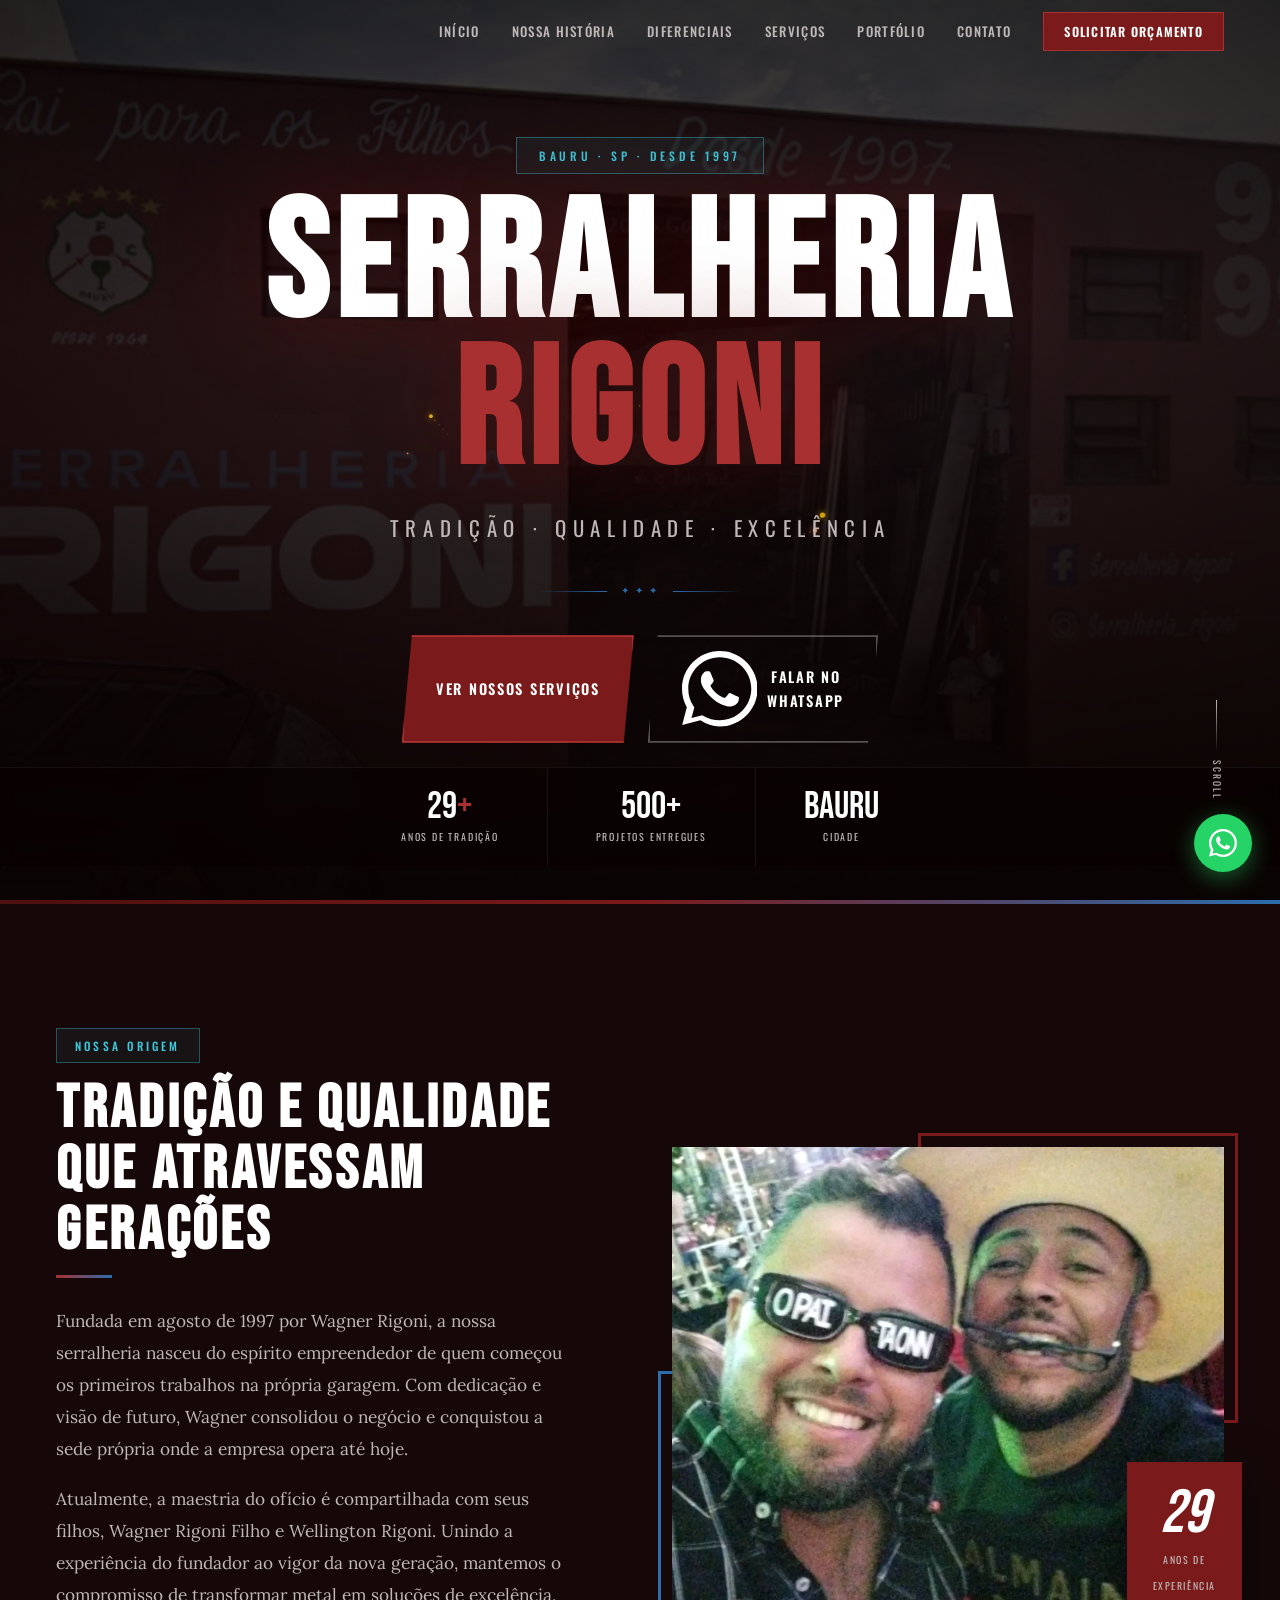
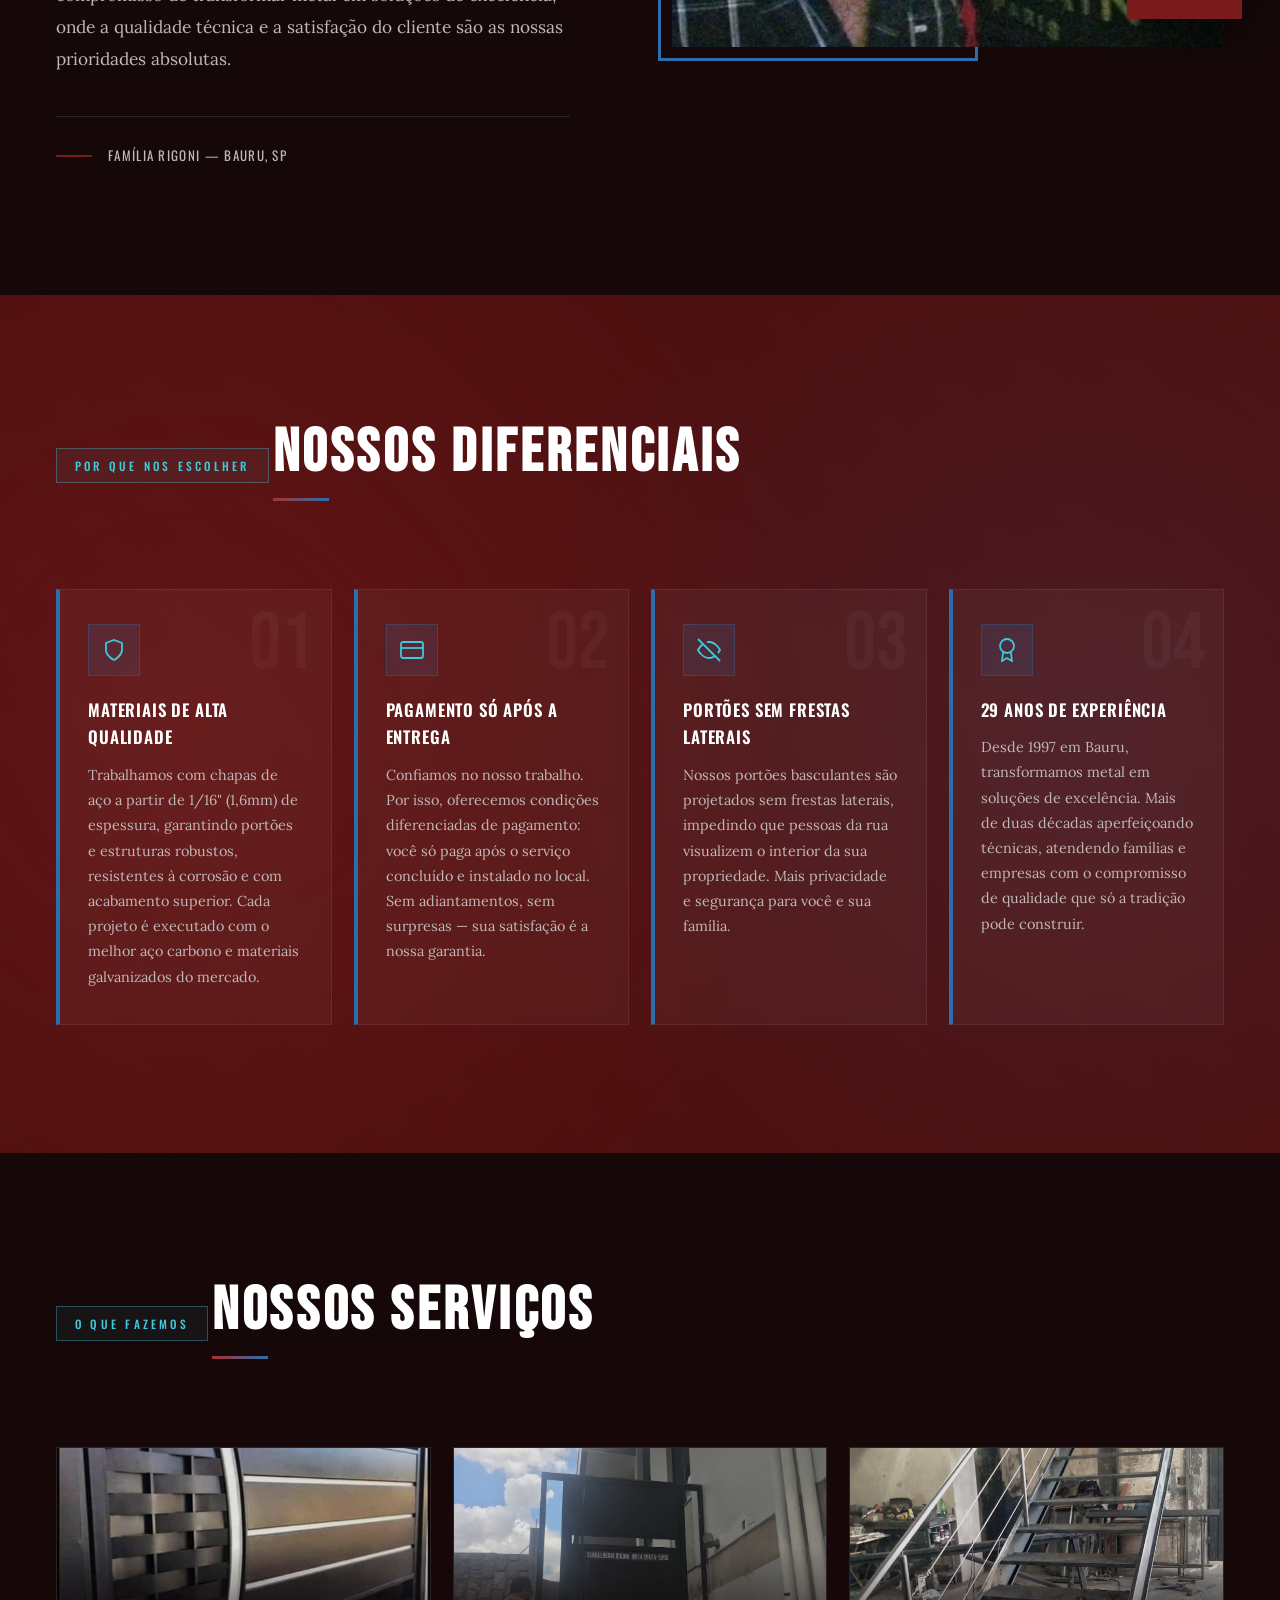
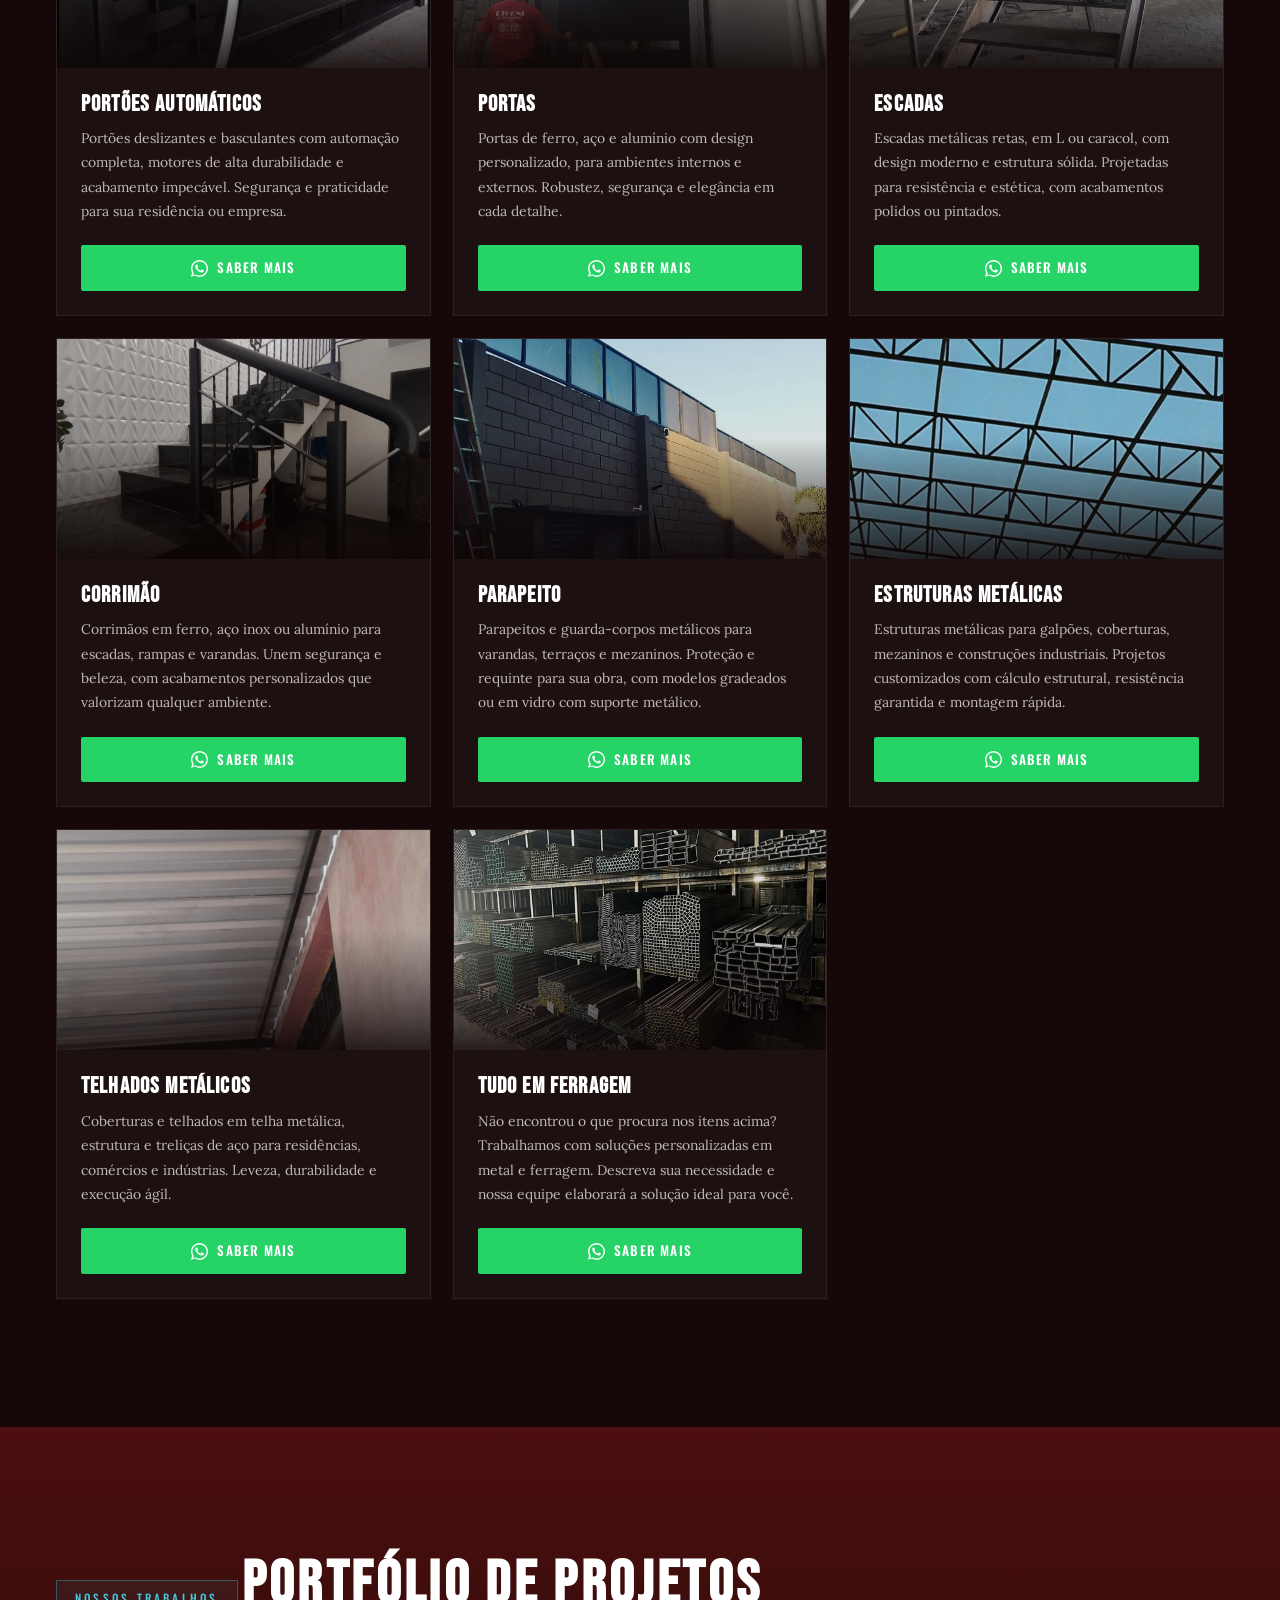
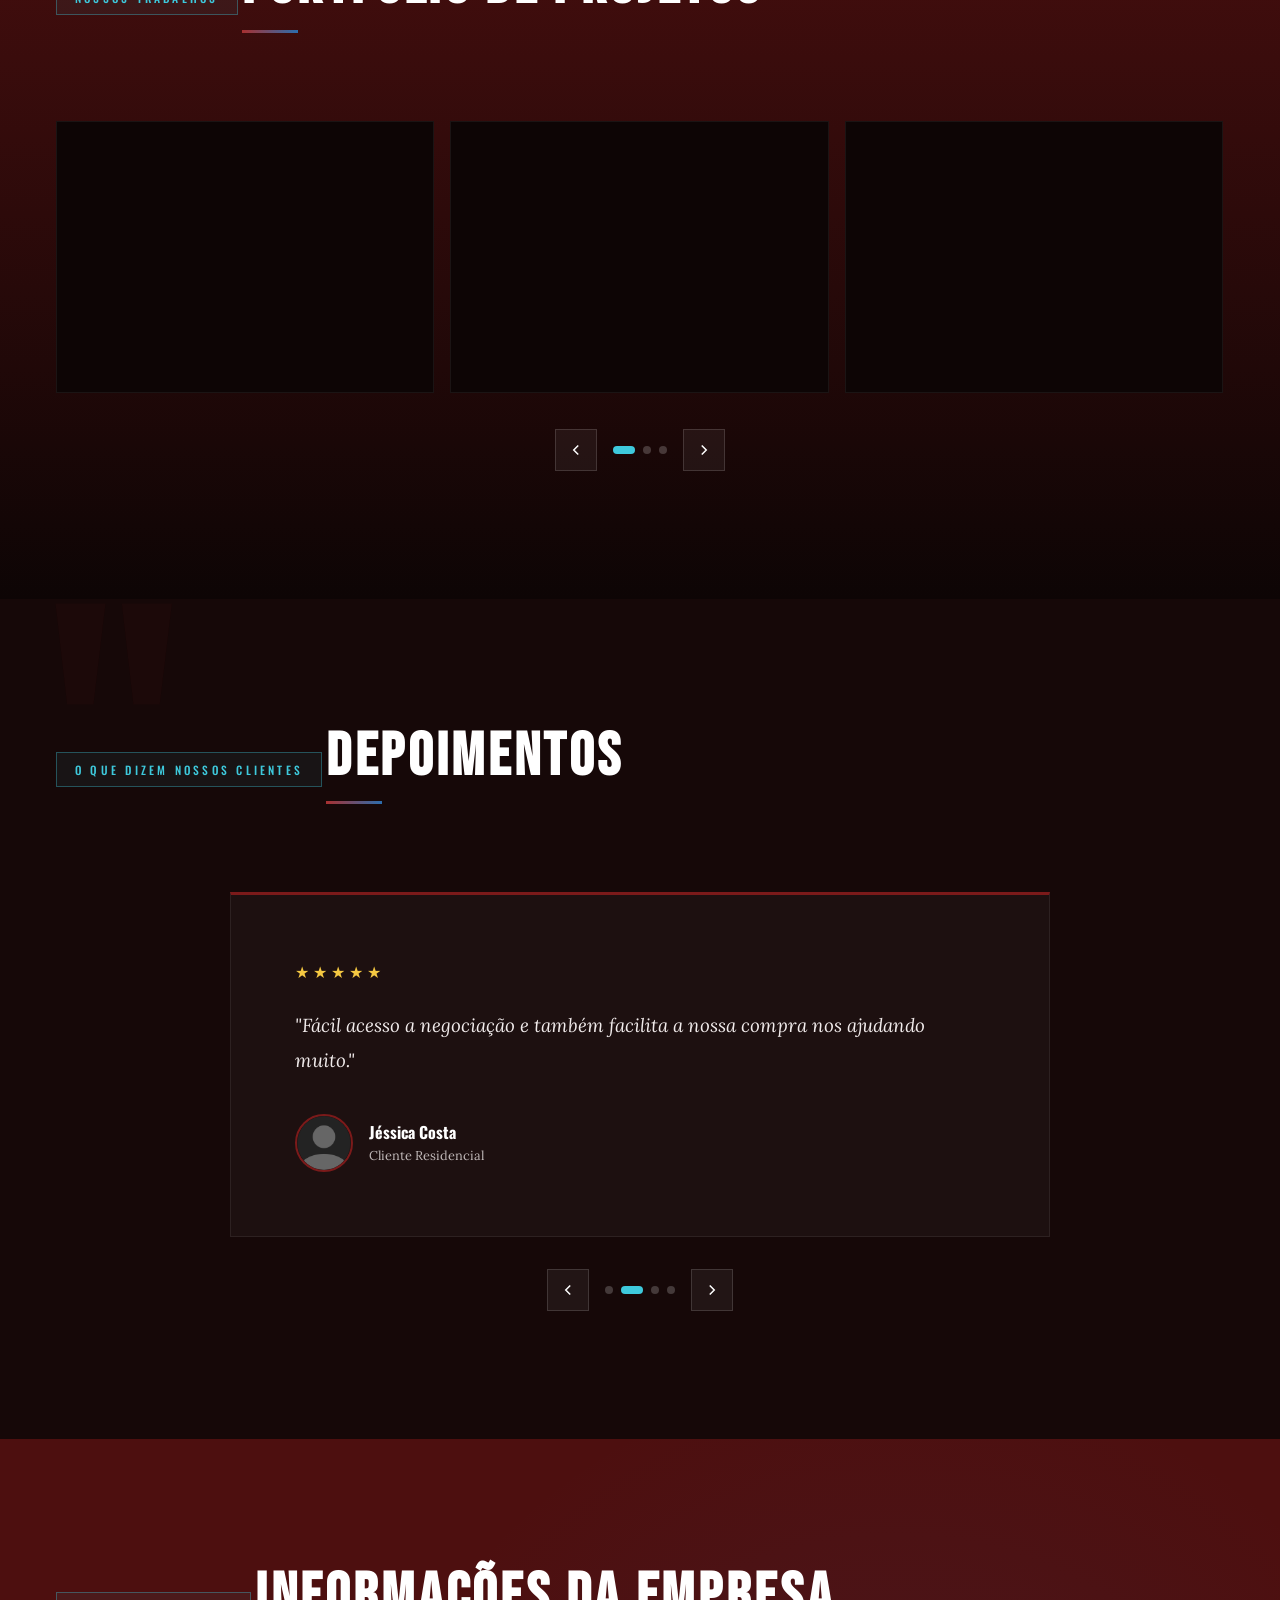
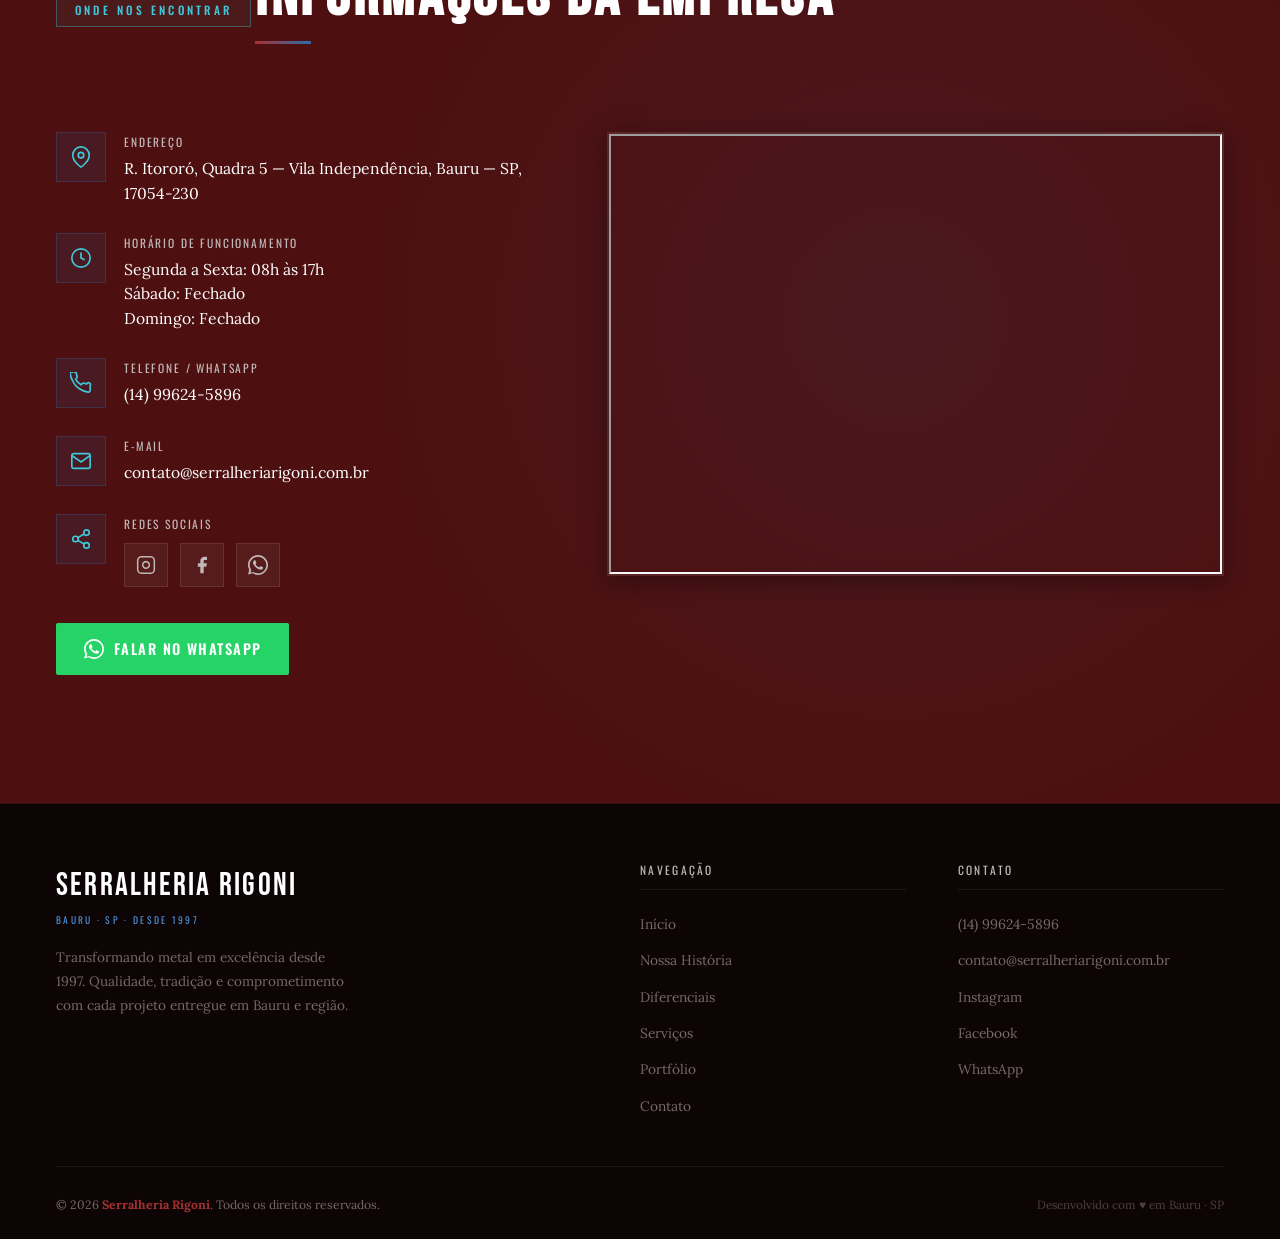
==== index.html @ 94ec3137 "serralheria" ====
<!DOCTYPE html>
<html lang="pt-BR">
<head>
  <meta charset="UTF-8">
  <meta name="viewport" content="width=device-width, initial-scale=1.0">

  <!-- SEO primário -->
  <title>Serralheria Rigoni — Portões, Escadas e Estruturas Metálicas em Bauru SP</title>
  <meta name="description" content="Há mais de 29 anos em Bauru, a Serralheria Rigoni fabrica portões automáticos, escadas metálicas, corrimão, estruturas e telhados. Pagamento só após a entrega. Solicite seu orçamento!">
  <meta name="keywords" content="serralheria bauru, portão automático bauru, escada metálica bauru, corrimão bauru, estrutura metálica bauru, telhado metálico bauru, serralheria rigoni, serralheria vila independência bauru">
  <meta name="author" content="Serralheria Rigoni">
  <meta name="robots" content="index, follow">
  <link rel="canonical" href="https://www.serralheriarigoni.com.br/">

  <!-- Open Graph / Facebook -->
  <meta property="og:type" content="website">
  <meta property="og:url" content="https://www.serralheriarigoni.com.br/">
  <meta property="og:title" content="Serralheria Rigoni — 29 anos transformando metal em Bauru SP">
  <meta property="og:description" content="Portões automáticos, escadas, corrimão, estruturas metálicas e muito mais. Qualidade e tradição desde 1997. Pagamento só após a entrega!">
  <meta property="og:image" content="https://www.serralheriarigoni.com.br/assets/images/uploads/og-image.jpg">
  <meta property="og:locale" content="pt_BR">
  <meta property="og:site_name" content="Serralheria Rigoni">

  <!-- Twitter Card -->
  <meta name="twitter:card" content="summary_large_image">
  <meta name="twitter:title" content="Serralheria Rigoni — Bauru SP">
  <meta name="twitter:description" content="29 anos de tradição em serralheria. Portões, escadas, estruturas metálicas e mais.">
  <meta name="twitter:image" content="https://www.serralheriarigoni.com.br/assets/images/uploads/og-image.jpg">

  <!-- Geo / Local SEO -->
  <meta name="geo.region" content="BR-SP">
  <meta name="geo.placename" content="Bauru">
  <meta name="geo.position" content="-22.3154;-49.0601">
  <meta name="ICBM" content="-22.3154, -49.0601">

  <!-- Favicon -->
  <link rel="icon" type="image/png" href="/assets/images/uploads/favicon.png">
  <link rel="apple-touch-icon" href="/assets/images/uploads/apple-touch-icon.png">

  <!-- Preconnect para performance -->
  <link rel="preconnect" href="https://fonts.googleapis.com">
  <link rel="preconnect" href="https://fonts.gstatic.com" crossorigin>

  <!-- Schema.org LocalBusiness -->
  <script type="application/ld+json">
  {
    "@context": "https://schema.org",
    "@type": "LocalBusiness",
    "name": "Serralheria Rigoni",
    "description": "Serralheria especializada em portões automáticos, escadas, corrimão, estruturas metálicas e telhados em Bauru SP. Mais de 29 anos de tradição.",
    "url": "https://www.serralheriarigoni.com.br",
    "telephone": "+55-14-99624-5896",
    "address": {
      "@type": "PostalAddress",
      "streetAddress": "R. Itororó, Quadra 5",
      "addressLocality": "Bauru",
      "addressRegion": "SP",
      "postalCode": "17054-230",
      "addressCountry": "BR"
    },
    "geo": {
      "@type": "GeoCoordinates",
      "latitude": -22.3154,
      "longitude": -49.0601
    },
    "openingHoursSpecification": {
      "@type": "OpeningHoursSpecification",
      "dayOfWeek": ["Monday","Tuesday","Wednesday","Thursday","Friday"],
      "opens": "08:00",
      "closes": "17:00"
    },
    "sameAs": [
      "https://www.instagram.com/serralheria_rigoni/",
      "https://web.facebook.com/serralheriarigoni"
    ],
    "priceRange": "$$",
    "image": "https://www.serralheriarigoni.com.br/assets/images/uploads/og-image.jpg",
    "foundingDate": "1997"
  }
  </script>

  <!-- Netlify Identity Widget -->
  <script src="https://identity.netlify.com/v1/netlify-identity-widget.js"></script>

  <!-- CSS -->
  <link rel="stylesheet" href="/assets/css/style.css">
</head>
<body>

  <!-- NAVBAR (preenchida por JS) -->
  <header id="navbar" role="banner"></header>

  <!-- HERO -->
  <section id="hero" class="secao" aria-label="Banner principal"></section>

  <!-- HISTÓRIA -->
  <section id="historia" class="secao" aria-label="Nossa história"></section>

  <!-- DIFERENCIAIS -->
  <section id="diferenciais" class="secao" aria-label="Nossos diferenciais"></section>

  <!-- SERVIÇOS -->
  <section id="servicos" class="secao" aria-label="Nossos serviços"></section>

  <!-- PORTFÓLIO -->
  <section id="portfolio" class="secao" aria-label="Portfólio de projetos"></section>

  <!-- DEPOIMENTOS -->
  <section id="depoimentos" class="secao" aria-label="Depoimentos de clientes"></section>

  <!-- CONTATO -->
  <section id="contato" class="secao" aria-label="Informações de contato"></section>

  <!-- FOOTER (preenchido por JS) -->
  <footer role="contentinfo"></footer>

  <!-- WhatsApp flutuante -->
  <a id="wpp-float"
     href="https://wa.me/5514996245896?text=Ol%C3%A1!%20Vim%20pelo%20site%20da%20Serralheria%20Rigoni%20e%20gostaria%20de%20um%20or%C3%A7amento."
     target="_blank" rel="noopener"
     aria-label="Falar no WhatsApp"
     style="position:fixed;bottom:28px;right:28px;z-index:900;
            width:58px;height:58px;background:#25D366;border-radius:50%;
            display:flex;align-items:center;justify-content:center;
            box-shadow:0 6px 24px rgba(37,211,102,0.45);
            transition:transform 0.3s,box-shadow 0.3s;"
     onmouseenter="this.style.transform='scale(1.12)';this.style.boxShadow='0 10px 32px rgba(37,211,102,0.6)'"
     onmouseleave="this.style.transform='scale(1)';this.style.boxShadow='0 6px 24px rgba(37,211,102,0.45)'">
    <svg viewBox="0 0 24 24" fill="white" width="28" height="28" aria-hidden="true">
      <path d="M17.472 14.382c-.297-.149-1.758-.867-2.03-.967-.273-.099-.471-.148-.67.15-.197.297-.767.966-.94 1.164-.173.199-.347.223-.644.075-.297-.15-1.255-.463-2.39-1.475-.883-.788-1.48-1.761-1.653-2.059-.173-.297-.018-.458.13-.606.134-.133.298-.347.446-.52.149-.174.198-.298.298-.497.099-.198.05-.371-.025-.52-.075-.149-.669-1.612-.916-2.207-.242-.579-.487-.5-.669-.51-.173-.008-.371-.01-.57-.01-.198 0-.52.074-.792.372-.272.297-1.04 1.016-1.04 2.479 0 1.462 1.065 2.875 1.213 3.074.149.198 2.096 3.2 5.077 4.487.709.306 1.262.489 1.694.625.712.227 1.36.195 1.871.118.571-.085 1.758-.719 2.006-1.413.248-.694.248-1.289.173-1.413-.074-.124-.272-.198-.57-.347z"/>
      <path d="M12 0C5.373 0 0 5.373 0 12c0 2.126.558 4.121 1.533 5.849L.057 23.5l5.797-1.522A11.933 11.933 0 0012 24c6.627 0 12-5.373 12-12S18.627 0 12 0zm0 22c-1.891 0-3.659-.501-5.188-1.376l-.371-.22-3.441.904.92-3.362-.241-.387A9.945 9.945 0 012 12C2 6.477 6.477 2 12 2s10 4.477 10 10-4.477 10-10 10z"/>
    </svg>
  </a>

  <!-- JS principal -->
  <script src="/assets/js/main.js"></script>

  <!-- Netlify Identity redirect após primeiro login -->
  <script>
    if (window.netlifyIdentity) {
      window.netlifyIdentity.on('init', function(user) {
        if (!user) {
          window.netlifyIdentity.on('login', function() {
            document.location.href = '/admin/';
          });
        }
      });
    }
  </script>

</body>
</html>
---- assets/css/style.css ----
/* ======================================================
   SERRALHERIA RIGONI — Premium Stylesheet v1.0
   Design: Industrial Luxury | Vinho · Branco · Azul Aço
   ====================================================== */

@import url('https://fonts.googleapis.com/css2?family=Bebas+Neue&family=Oswald:wght@300;400;500;600;700&family=Lora:ital,wght@0,400;0,500;0,600;1,400&display=swap');

/* ========================
   1. CUSTOM PROPERTIES
   ======================== */
:root {
  --vinho:          #7B1A1A;
  --vinho-escuro:   #4D0F0F;
  --vinho-medio:    #8F2020;
  --vinho-claro:    #A83030;
  --branco:         #FFFFFF;
  --branco-suave:   #FAF5F5;
  --branco-metal:   #F0EAEA;
  --azul-aco:       #2C6DAD;
  --azul-claro:     #4A90D9;
  --ciano:          #3EC9DC;
  --cinza-escuro:   #160808;
  --cinza-metal:    #C0B8B8;
  --cinza-medio:    #7A6868;
  --preto-metal:    #0D0505;
  --sombra-forte:   0 12px 48px rgba(0,0,0,0.6);
  --sombra-media:   0 6px 24px rgba(0,0,0,0.35);
  --transicao:      all 0.3s cubic-bezier(0.4,0,0.2,1);
  --secao-pad:      clamp(72px, 10vw, 130px);
  --container-max:  1300px;
  --gap-pad:        clamp(18px, 5vw, 56px);
}

/* ========================
   2. RESET
   ======================== */
*, *::before, *::after { box-sizing: border-box; margin: 0; padding: 0; }
html { scroll-behavior: smooth; scroll-padding-top: 78px; font-size: 16px; }
body {
  font-family: 'Lora', Georgia, serif;
  background: var(--cinza-escuro);
  color: var(--branco-suave);
  line-height: 1.65;
  overflow-x: hidden;
  -webkit-font-smoothing: antialiased;
}
img { max-width: 100%; height: auto; display: block; }
a { text-decoration: none; color: inherit; transition: var(--transicao); }
ul { list-style: none; }
button { cursor: pointer; border: none; background: none; font-family: inherit; }
video, iframe { display: block; }

/* ========================
   3. TIPOGRAFIA
   ======================== */
h1, h2, h3, h4 { font-family: 'Bebas Neue', sans-serif; line-height: 1.05; letter-spacing: 0.04em; }

.secao-badge {
  display: inline-block;
  font-family: 'Oswald', sans-serif;
  font-size: 0.72rem; font-weight: 500;
  letter-spacing: 0.28em; text-transform: uppercase;
  color: var(--ciano);
  border: 1px solid rgba(62,201,220,0.35);
  padding: 7px 18px;
  background: rgba(62,201,220,0.06);
  margin-bottom: 16px;
}

.secao-titulo {
  font-family: 'Bebas Neue', sans-serif;
  font-size: clamp(2.2rem, 5.5vw, 3.8rem);
  color: var(--branco);
  letter-spacing: 0.06em;
  line-height: 1;
  position: relative;
  display: inline-block;
}
.secao-titulo::after {
  content: '';
  display: block;
  margin-top: 14px;
  width: 56px; height: 3px;
  background: linear-gradient(90deg, var(--vinho-claro), var(--azul-aco));
}
.secao-header { margin-bottom: clamp(48px, 7vw, 88px); }

/* ========================
   4. LAYOUT
   ======================== */
.container { max-width: var(--container-max); margin: 0 auto; padding: 0 var(--gap-pad); }
.secao { padding: var(--secao-pad) 0; position: relative; overflow: hidden; }
.grid-2 { display: grid; grid-template-columns: 1fr 1fr; gap: clamp(32px,5vw,80px); align-items: center; }

/* ========================
   5. BOTÕES
   ======================== */
.btn {
  display: inline-flex; align-items: center; gap: 10px;
  font-family: 'Oswald', sans-serif;
  font-size: 0.9rem; font-weight: 600;
  letter-spacing: 0.12em; text-transform: uppercase;
  padding: 14px 32px;
  position: relative; overflow: hidden;
  transition: var(--transicao);
  clip-path: polygon(10px 0%, 100% 0%, calc(100% - 10px) 100%, 0% 100%);
}
.btn-primario { background: var(--vinho); color: var(--branco); border: 2px solid var(--vinho-claro); }
.btn-primario::before {
  content: '';
  position: absolute; inset: 0;
  background: linear-gradient(135deg, var(--azul-aco), var(--azul-claro));
  opacity: 0; transition: opacity 0.35s;
}
.btn-primario:hover { border-color: var(--azul-claro); transform: translateY(-2px); box-shadow: 0 8px 24px rgba(44,109,173,0.35); }
.btn-primario:hover::before { opacity: 1; }
.btn-primario span { position: relative; z-index: 1; }
.btn-fantasma { background: transparent; color: var(--branco); border: 2px solid rgba(255,255,255,0.3); }
.btn-fantasma:hover { border-color: var(--ciano); color: var(--ciano); }

.btn-wpp {
  display: inline-flex; align-items: center; justify-content: center; gap: 9px;
  background: #25D366; color: var(--branco);
  padding: 12px 22px;
  font-family: 'Oswald', sans-serif;
  font-size: 0.82rem; font-weight: 600;
  letter-spacing: 0.09em; text-transform: uppercase;
  border-radius: 2px; transition: var(--transicao); width: 100%;
}
.btn-wpp:hover { background: #1aad54; transform: translateY(-2px); box-shadow: 0 6px 20px rgba(37,211,102,0.4); }
.btn-wpp svg { width: 17px; height: 17px; flex-shrink: 0; }

/* ========================
   6. NAVBAR
   ======================== */
#navbar {
  position: fixed; top: 0; left: 0; right: 0;
  z-index: 1000; padding: 18px 0;
  transition: all 0.4s ease;
}
#navbar.scrolled {
  background: rgba(10,3,3,0.97);
  backdrop-filter: blur(14px);
  -webkit-backdrop-filter: blur(14px);
  padding: 11px 0;
  box-shadow: 0 2px 24px rgba(0,0,0,0.55);
  border-bottom: 1px solid rgba(123,26,26,0.4);
}
.navbar-inner { display: flex; align-items: center; justify-content: space-between; gap: 24px; }
.navbar-logo { display: flex; align-items: center; flex-shrink: 0; }
.navbar-logo-img { height: 56px; width: auto; object-fit: contain; transition: opacity 0.3s; }
.navbar-logo-img:hover { opacity: 0.85; }
.navbar-menu { display: flex; align-items: center; gap: clamp(14px,2.5vw,32px); }
.navbar-link {
  font-family: 'Oswald', sans-serif; font-size: 0.82rem; font-weight: 500;
  color: var(--cinza-metal); letter-spacing: 0.1em; text-transform: uppercase;
  position: relative; padding-bottom: 3px;
}
.navbar-link::after { content: ''; position: absolute; bottom: 0; left: 0; width: 0; height: 2px; background: var(--ciano); transition: width 0.3s; }
.navbar-link:hover { color: var(--branco); }
.navbar-link:hover::after { width: 100%; }
.navbar-cta {
  background: var(--vinho); color: var(--branco);
  padding: 9px 20px;
  font-family: 'Oswald', sans-serif; font-size: 0.78rem; font-weight: 600;
  letter-spacing: 0.1em; text-transform: uppercase;
  border: 1px solid var(--vinho-claro);
  flex-shrink: 0; transition: var(--transicao); white-space: nowrap;
}
.navbar-cta:hover { background: var(--azul-aco); border-color: var(--azul-claro); }

.nav-burger { display: none; flex-direction: column; gap: 5px; padding: 8px; cursor: pointer; }
.nav-burger span { display: block; width: 25px; height: 2px; background: var(--branco); transition: var(--transicao); border-radius: 2px; }
.nav-burger.aberto span:nth-child(1) { transform: translateY(7px) rotate(45deg); }
.nav-burger.aberto span:nth-child(2) { opacity: 0; }
.nav-burger.aberto span:nth-child(3) { transform: translateY(-7px) rotate(-45deg); }
.nav-overlay { display: none; position: fixed; inset: 0; background: rgba(0,0,0,0.6); z-index: 999; }
.nav-overlay.ativo { display: block; }

/* ========================
   7. HERO
   ======================== */
#hero {
  position: relative; height: 100vh; min-height: 600px;
  display: flex; flex-direction: column; align-items: stretch;
  overflow: hidden; background: var(--preto-metal);
}
.hero-bg {
  position: absolute; inset: 0;
  background-image: url('/assets/images/uploads/hero-fachada.jpg');
  background-size: cover; background-position: center 40%;
  filter: brightness(0.3) saturate(0.65);
  transform: scale(1.06); transition: transform 9s ease; will-change: transform;
}
#hero.loaded .hero-bg { transform: scale(1); }
.hero-overlay {
  position: absolute; inset: 0;
  background:
    linear-gradient(to bottom, rgba(10,2,2,0.15) 0%, rgba(77,15,15,0.12) 35%, rgba(10,2,2,0.92) 100%),
    radial-gradient(ellipse at center, transparent 35%, rgba(0,0,0,0.5) 100%);
}
#spark-canvas {
  position: absolute; inset: 0; width: 100%; height: 100%;
  pointer-events: none; z-index: 2;
}
.hero-content {
  position: relative; z-index: 3;
  flex: 1;
  display: flex; flex-direction: column;
  align-items: center; justify-content: center;
  text-align: center;
  padding: clamp(0px, 1vh, 120px) var(--gap-pad) 24px;
  width: 100%;
  box-sizing: border-box;
}
.hero-badge {
  display: inline-block;
  font-family: 'Oswald', sans-serif; font-size: 0.73rem; font-weight: 500;
  letter-spacing: 0.32em; text-transform: uppercase;
  color: var(--ciano); border: 1px solid rgba(62,201,220,0.4);
  padding: 8px 22px; background: rgba(62,201,220,0.06); margin-bottom: 20px;
  opacity: 0; animation: fadeInDown 0.8s ease 0.3s forwards;
}
.hero-titulo {
  font-family: 'Bebas Neue', sans-serif;
  font-size: clamp(4.5rem, 13vw, 11rem);
  color: var(--branco); line-height: 0.88; letter-spacing: 0.04em;
  text-shadow: 0 0 100px rgba(123,26,26,0.45);
  opacity: 0; animation: fadeInUp 0.9s ease 0.5s forwards;
}
.hero-titulo em { font-style: normal; color: var(--vinho-claro); display: block; }
.hero-sub {
  font-family: 'Oswald', sans-serif;
  font-size: clamp(0.9rem, 2vw, 1.3rem);
  color: var(--cinza-metal); letter-spacing: 0.32em; text-transform: uppercase;
  margin: 24px 0 38px;
  opacity: 0; animation: fadeInUp 0.9s ease 0.7s forwards;
}
.hero-divider {
  display: flex; align-items: center; justify-content: center; gap: 14px;
  margin-bottom: 36px;
  opacity: 0; animation: fadeInUp 0.9s ease 0.85s forwards;
}
.hero-divider::before, .hero-divider::after {
  content: ''; height: 1px; width: 70px;
  background: linear-gradient(90deg, transparent, var(--azul-aco));
}
.hero-divider::after { background: linear-gradient(90deg, var(--azul-aco), transparent); }
.hero-divider-icon { color: var(--azul-aco); font-size: 0.6rem; letter-spacing: 0.15em; }
.hero-acoes {
  display: flex; gap: 14px; justify-content: center; flex-wrap: wrap;
  opacity: 0; animation: fadeInUp 0.9s ease 1s forwards;
}
.hero-stats {
  position: relative; /* era absolute — agora é item normal do flex column */
  z-index: 3;
  flex-shrink: 0;
  width: 100%;
  display: flex; justify-content: center;
  background: rgba(10,2,2,0.68);
  border-top: 1px solid rgba(255,255,255,0.06);
  backdrop-filter: blur(10px);
}
.hero-stat-wrap { display: flex; align-items: stretch; }
.hero-stat {
  padding: 20px 48px; text-align: center;
  border-right: 1px solid rgba(255,255,255,0.07);
}
.hero-stat:last-child { border-right: none; }
.hero-stat-num { font-family: 'Bebas Neue', sans-serif; font-size: 2.4rem; color: var(--branco); line-height: 1; }
.hero-stat-num em { font-style: normal; color: var(--vinho-claro); }
.hero-stat-label { font-family: 'Oswald', sans-serif; font-size: 0.62rem; color: var(--cinza-metal); letter-spacing: 0.18em; text-transform: uppercase; margin-top: 3px; }
.hero-scroll-cue {
  position: absolute; bottom: 100px; right: var(--gap-pad); z-index: 3;
  display: flex; flex-direction: column; align-items: center; gap: 8px;
  animation: scrollCue 2.2s ease infinite;
}
.hero-scroll-cue-line { width: 1px; height: 52px; background: linear-gradient(to bottom, var(--cinza-metal), transparent); }
.hero-scroll-cue-txt {
  writing-mode: vertical-rl;
  font-family: 'Oswald', sans-serif; font-size: 0.6rem;
  letter-spacing: 0.2em; color: var(--cinza-metal); text-transform: uppercase;
}

@keyframes scrollCue { 0%,100% { transform: translateY(0); } 50% { transform: translateY(10px); } }
@keyframes fadeInDown { from { opacity:0; transform: translateY(-18px); } to { opacity:1; transform: translateY(0); } }
@keyframes fadeInUp   { from { opacity:0; transform: translateY(22px);  } to { opacity:1; transform: translateY(0); } }

/* ========================
   8. HISTÓRIA
   ======================== */
#historia { background: var(--cinza-escuro); }
#historia::before {
  content: ''; position: absolute; top: 0; left: 0; right: 0; height: 4px;
  background: linear-gradient(90deg, var(--vinho-escuro), var(--vinho), var(--azul-aco));
}
.historia-texto-col { padding-right: clamp(0px,3vw,40px); }
.historia-corpo { margin-top: 28px; color: var(--cinza-metal); font-size: clamp(0.95rem,1.4vw,1.08rem); line-height: 1.85; }
.historia-corpo p + p { margin-top: 18px; }
.historia-assinatura {
  margin-top: 40px; padding-top: 28px;
  border-top: 1px solid rgba(255,255,255,0.1);
  display: flex; align-items: center; gap: 16px;
}
.historia-assinatura-linha { width: 36px; height: 2px; background: var(--vinho); flex-shrink: 0; }
.historia-assinatura-nome { font-family: 'Oswald', sans-serif; font-size: 0.82rem; color: var(--cinza-metal); letter-spacing: 0.1em; text-transform: uppercase; }
.historia-img-col { position: relative; }
.historia-img-moldura { position: relative; z-index: 1; }
.historia-img-moldura::before {
  content: ''; position: absolute; top: -14px; right: -14px;
  width: 58%; height: 58%; border: 3px solid var(--vinho); z-index: -1;
}
.historia-img-moldura::after {
  content: ''; position: absolute; bottom: -14px; left: -14px;
  width: 58%; height: 58%; border: 3px solid var(--azul-aco); z-index: -1;
}
.historia-img { width: 100%; height: 500px; object-fit: cover; filter: grayscale(15%) contrast(1.06); display: block; }
.historia-badge {
  position: absolute; bottom: 28px; right: -18px; z-index: 2;
  background: var(--vinho); padding: 22px 26px;
  text-align: center; box-shadow: var(--sombra-forte);
}
.historia-badge-num { font-family: 'Bebas Neue', sans-serif; font-size: 3.8rem; color: var(--branco); line-height: 1; display: block; }
.historia-badge-txt { font-family: 'Oswald', sans-serif; font-size: 0.62rem; color: var(--cinza-metal); letter-spacing: 0.16em; text-transform: uppercase; }

/* ========================
   9. DIFERENCIAIS
   ======================== */
#diferenciais { background: var(--vinho-escuro); position: relative; }
#diferenciais::before {
  content: ''; position: absolute; inset: 0;
  background:
    radial-gradient(circle at 15% 50%, rgba(123,26,26,0.45) 0%, transparent 55%),
    radial-gradient(circle at 85% 50%, rgba(44,109,173,0.12) 0%, transparent 50%);
}
#diferenciais::after {
  content: ''; position: absolute; inset: 0;
  background-image: repeating-linear-gradient(45deg,transparent,transparent 4px,rgba(255,255,255,0.013) 4px,rgba(255,255,255,0.013) 5px);
  pointer-events: none;
}
.diferenciais-grid { display: grid; grid-template-columns: repeat(auto-fit,minmax(270px,1fr)); gap: 22px; position: relative; z-index: 1; }
.dif-card {
  background: rgba(255,255,255,0.04); border: 1px solid rgba(255,255,255,0.07);
  border-left: 4px solid var(--azul-aco); padding: 34px 28px;
  position: relative; transition: var(--transicao); backdrop-filter: blur(6px);
}
.dif-card:hover { background: rgba(255,255,255,0.07); transform: translateY(-5px); box-shadow: var(--sombra-forte); border-left-color: var(--ciano); }
.dif-icone {
  width: 52px; height: 52px;
  background: rgba(44,109,173,0.15); border: 1px solid rgba(44,109,173,0.35);
  display: flex; align-items: center; justify-content: center;
  margin-bottom: 20px; color: var(--ciano);
}
.dif-icone svg { width: 24px; height: 24px; }
.dif-titulo { font-family: 'Oswald', sans-serif; font-size: 1.05rem; font-weight: 600; color: var(--branco); margin-bottom: 12px; letter-spacing: 0.05em; text-transform: uppercase; }
.dif-texto { font-size: 0.9rem; color: var(--cinza-metal); line-height: 1.75; }
.dif-num { position: absolute; top: 14px; right: 18px; font-family: 'Bebas Neue', sans-serif; font-size: 5rem; color: rgba(255,255,255,0.04); line-height: 1; user-select: none; }

/* ========================
   10. SERVIÇOS
   ======================== */
#servicos { background: var(--cinza-escuro); }
.servicos-grid { display: grid; grid-template-columns: repeat(auto-fill,minmax(280px,1fr)); gap: 22px; }
.srv-card {
  background: rgba(255,255,255,0.03); border: 1px solid rgba(255,255,255,0.07);
  overflow: hidden; display: flex; flex-direction: column;
  position: relative; transition: var(--transicao);
}
.srv-card::before {
  content: ''; position: absolute; top: 0; left: 0; right: 0; height: 3px;
  background: linear-gradient(90deg, var(--vinho), var(--azul-aco));
  transform: scaleX(0); transform-origin: left; transition: transform 0.35s ease; z-index: 1;
}
.srv-card:hover { transform: translateY(-7px); box-shadow: 0 20px 56px rgba(0,0,0,0.45); border-color: rgba(255,255,255,0.12); }
.srv-card:hover::before { transform: scaleX(1); }
.srv-img-wrap { overflow: hidden; position: relative; height: 220px; }
.srv-img-wrap::after {
  content: ''; position: absolute; bottom: 0; left: 0; right: 0; height: 55%;
  background: linear-gradient(to top, rgba(13,5,5,0.85), transparent);
}
.srv-img { width: 100%; height: 100%; object-fit: cover; filter: grayscale(20%) brightness(0.88); transition: filter 0.45s ease, transform 0.45s ease; }
.srv-card:hover .srv-img { filter: grayscale(0%) brightness(1); transform: scale(1.07); }
.srv-body { padding: 24px; flex: 1; display: flex; flex-direction: column; }
.srv-titulo { font-family: 'Bebas Neue', sans-serif; font-size: 1.45rem; color: var(--branco); margin-bottom: 10px; letter-spacing: 0.05em; }
.srv-desc { font-size: 0.87rem; color: var(--cinza-metal); line-height: 1.75; flex: 1; margin-bottom: 22px; }

/* ========================
   11. PORTFÓLIO
   ======================== */
#portfolio { background: linear-gradient(180deg, var(--vinho-escuro) 0%, var(--preto-metal) 100%); }
.portfolio-track-wrap { overflow: hidden; }
.portfolio-track { display: flex; gap: 16px; transition: transform 0.52s cubic-bezier(0.25,0.46,0.45,0.94); will-change: transform; }
.port-item {
  flex: 0 0 calc(33.333% - 11px); min-width: 220px;
  position: relative; cursor: pointer; overflow: hidden;
  background: var(--preto-metal); border: 1px solid rgba(255,255,255,0.06);
}
.port-img { width: 100%; height: 270px; object-fit: cover; display: block; transition: transform 0.45s ease, filter 0.45s ease; filter: brightness(0.88) saturate(0.85); }
.port-item:hover .port-img { transform: scale(1.08); filter: brightness(1) saturate(1); }
.port-overlay {
  position: absolute; inset: 0; display: flex; align-items: center; justify-content: center;
  background: rgba(0,0,0,0.45); opacity: 0; transition: opacity 0.3s; z-index: 2;
}
.port-item:hover .port-overlay { opacity: 1; }
.port-overlay-icon {
  width: 52px; height: 52px; background: var(--vinho);
  border: 2px solid rgba(255,255,255,0.7); border-radius: 50%;
  display: flex; align-items: center; justify-content: center; color: var(--branco);
  transform: scale(0.8); transition: transform 0.3s;
}
.port-item:hover .port-overlay-icon { transform: scale(1); }
.port-overlay-icon svg { width: 22px; height: 22px; }
.port-label {
  position: absolute; bottom: 0; left: 0; right: 0; padding: 14px 18px;
  background: linear-gradient(to top, rgba(0,0,0,0.82), transparent);
  font-family: 'Oswald', sans-serif; font-size: 0.78rem; color: var(--branco); letter-spacing: 0.06em;
  transform: translateY(100%); transition: transform 0.3s; z-index: 2;
}
.port-item:hover .port-label { transform: translateY(0); }
.port-video-badge {
  position: absolute; top: 12px; left: 12px; z-index: 3;
  background: var(--vinho); color: var(--branco);
  font-family: 'Oswald', sans-serif; font-size: 0.62rem; font-weight: 600;
  letter-spacing: 0.1em; text-transform: uppercase; padding: 4px 10px;
}
.carousel-ctrl { display: flex; align-items: center; justify-content: center; gap: 16px; margin-top: 36px; }
.carousel-btn {
  width: 42px; height: 42px; background: rgba(255,255,255,0.05);
  border: 1px solid rgba(255,255,255,0.14); color: var(--branco);
  display: flex; align-items: center; justify-content: center; transition: var(--transicao);
}
.carousel-btn:hover { background: var(--vinho); border-color: var(--vinho-claro); }
.carousel-btn svg { width: 18px; height: 18px; }
.carousel-dots { display: flex; gap: 8px; }
.c-dot { width: 8px; height: 8px; border-radius: 50%; background: rgba(255,255,255,0.2); cursor: pointer; transition: var(--transicao); border: none; }
.c-dot.ativo { background: var(--ciano); width: 22px; border-radius: 4px; }

/* ========================
   12. LIGHTBOX
   ======================== */
#lightbox { display: none; position: fixed; inset: 0; z-index: 9998; background: rgba(0,0,0,0.96); align-items: center; justify-content: center; padding: 24px; }
#lightbox.ativo { display: flex; }
.lb-inner { position: relative; max-width: min(92vw,1200px); max-height: 90vh; display: flex; align-items: center; justify-content: center; }
#lb-img { max-width: 100%; max-height: 86vh; object-fit: contain; box-shadow: 0 0 80px rgba(0,0,0,0.9); }
#lb-iframe { display: none; width: min(85vw,960px); aspect-ratio: 16/9; border: none; box-shadow: 0 0 80px rgba(0,0,0,0.9); }
#lb-iframe.ativo { display: block; }
.lb-close {
  position: absolute; top: -52px; right: 0;
  width: 40px; height: 40px; background: rgba(255,255,255,0.08);
  border: 1px solid rgba(255,255,255,0.18); color: var(--branco);
  font-size: 1.4rem; display: flex; align-items: center; justify-content: center;
  cursor: pointer; transition: var(--transicao);
}
.lb-close:hover { background: var(--vinho); }
.lb-nav {
  position: fixed; top: 50%; transform: translateY(-50%);
  width: 46px; height: 82px; background: rgba(255,255,255,0.05);
  border: 1px solid rgba(255,255,255,0.1); color: var(--branco);
  display: flex; align-items: center; justify-content: center;
  cursor: pointer; transition: var(--transicao); z-index: 9999;
}
.lb-nav:hover { background: var(--vinho); }
.lb-nav svg { width: 20px; height: 20px; }
.lb-prev { left: 12px; }
.lb-next { right: 12px; }
.lb-caption {
  position: absolute; bottom: -44px; left: 50%; transform: translateX(-50%);
  font-family: 'Oswald', sans-serif; font-size: 0.8rem; color: var(--cinza-metal);
  letter-spacing: 0.08em; white-space: nowrap;
}

/* ========================
   13. DEPOIMENTOS
   ======================== */
#depoimentos { background: var(--cinza-escuro); }
#depoimentos::before {
  content: '"'; position: absolute; top: -40px; left: 3%;
  font-family: 'Bebas Neue', sans-serif; font-size: 28rem;
  color: rgba(123,26,26,0.055); line-height: 1; pointer-events: none; user-select: none;
}
.dep-carousel { position: relative; overflow: hidden; }
.dep-track { display: flex; transition: transform 0.52s cubic-bezier(0.25,0.46,0.45,0.94); }
.dep-item { flex: 0 0 100%; padding: 0 clamp(0px,8vw,120px); }
.dep-card {
  background: rgba(255,255,255,0.03); border: 1px solid rgba(255,255,255,0.07);
  border-top: 3px solid var(--vinho); padding: clamp(36px,6vw,64px);
  max-width: 820px; margin: 0 auto;
}
.dep-estrelas { color: #F5C842; font-size: 1rem; letter-spacing: 4px; margin-bottom: 22px; }
.dep-texto { font-size: clamp(1rem,1.7vw,1.18rem); color: var(--branco-metal); font-style: italic; line-height: 1.85; margin-bottom: 36px; }
.dep-autor { display: flex; align-items: center; gap: 16px; }
.dep-foto { width: 58px; height: 58px; border-radius: 50%; object-fit: cover; border: 2px solid var(--vinho); flex-shrink: 0; }
.dep-nome { font-family: 'Oswald', sans-serif; font-size: 1rem; font-weight: 700; color: var(--branco); }
.dep-cargo { font-size: 0.8rem; color: var(--cinza-metal); }

/* ========================
   14. CONTATO
   ======================== */
#contato { background: var(--vinho-escuro); position: relative; }
#contato::before {
  content: ''; position: absolute; inset: 0;
  background: radial-gradient(circle at 70% 50%, rgba(44,109,173,0.1) 0%, transparent 55%);
}
.contato-grid { display: grid; grid-template-columns: 1fr 1.3fr; gap: clamp(36px,6vw,88px); align-items: start; position: relative; z-index: 1; }
.contato-info { display: flex; flex-direction: column; gap: 28px; }
.contato-item { display: flex; gap: 18px; align-items: flex-start; }
.contato-icone {
  width: 50px; height: 50px; background: rgba(44,109,173,0.12);
  border: 1px solid rgba(44,109,173,0.28);
  display: flex; align-items: center; justify-content: center; color: var(--ciano); flex-shrink: 0;
}
.contato-icone svg { width: 22px; height: 22px; }
.contato-item-titulo { font-family: 'Oswald', sans-serif; font-size: 0.72rem; color: var(--cinza-metal); letter-spacing: 0.16em; text-transform: uppercase; margin-bottom: 5px; }
.contato-item-valor { font-size: 0.98rem; color: var(--branco); line-height: 1.55; }
.contato-item-valor a:hover { color: var(--ciano); }
.contato-redes { display: flex; gap: 12px; }
.contato-rede { width: 44px; height: 44px; background: rgba(255,255,255,0.05); border: 1px solid rgba(255,255,255,0.1); display: flex; align-items: center; justify-content: center; color: var(--cinza-metal); transition: var(--transicao); }
.contato-rede:hover { background: var(--vinho); border-color: var(--vinho-claro); color: var(--branco); transform: translateY(-3px); }
.contato-rede svg { width: 20px; height: 20px; }
.contato-wpp-btn {
  margin-top: 8px; display: inline-flex; align-items: center; gap: 10px;
  background: #25D366; color: var(--branco); padding: 14px 28px;
  font-family: 'Oswald', sans-serif; font-size: 0.9rem; font-weight: 600;
  letter-spacing: 0.1em; text-transform: uppercase; transition: var(--transicao);
  border-radius: 2px; align-self: flex-start;
}
.contato-wpp-btn:hover { background: #1aad54; transform: translateY(-2px); box-shadow: 0 6px 20px rgba(37,211,102,0.38); }
.contato-wpp-btn svg { width: 20px; height: 20px; }
.contato-mapa { border: 2px solid rgba(255,255,255,0.08); overflow: hidden; box-shadow: var(--sombra-media); }
.contato-mapa iframe { width: 100%; height: 440px; display: block; filter: grayscale(15%) contrast(1.1) saturate(0.75); }

/* ========================
   15. FOOTER
   ======================== */
footer { background: var(--preto-metal); border-top: 1px solid rgba(123,26,26,0.4); padding: 56px 0 24px; }
.footer-grid { display: grid; grid-template-columns: 2fr 1fr 1fr; gap: clamp(24px,4vw,72px); margin-bottom: 48px; }
.footer-marca-nome { font-family: 'Bebas Neue', sans-serif; font-size: 2rem; color: var(--branco); letter-spacing: 0.07em; }
.footer-marca-sub  { font-family: 'Oswald', sans-serif; font-size: 0.6rem; color: var(--azul-claro); letter-spacing: 0.24em; text-transform: uppercase; margin-bottom: 18px; }
.footer-desc { font-size: 0.85rem; color: var(--cinza-medio); line-height: 1.75; max-width: 300px; }
.footer-col-titulo { font-family: 'Oswald', sans-serif; font-size: 0.72rem; color: var(--cinza-metal); letter-spacing: 0.2em; text-transform: uppercase; margin-bottom: 20px; padding-bottom: 10px; border-bottom: 1px solid rgba(255,255,255,0.07); }
.footer-links { display: flex; flex-direction: column; gap: 10px; }
.footer-link { font-size: 0.86rem; color: var(--cinza-medio); transition: var(--transicao); display: inline-block; }
.footer-link:hover { color: var(--ciano); padding-left: 7px; }
.footer-bottom { display: flex; align-items: center; justify-content: space-between; padding-top: 28px; border-top: 1px solid rgba(255,255,255,0.06); flex-wrap: wrap; gap: 12px; }
.footer-copy { font-size: 0.76rem; color: var(--cinza-medio); }
.footer-copy strong { color: var(--vinho-claro); }
.footer-dev { font-size: 0.74rem; color: rgba(122,104,104,0.6); }

/* ========================
   16. ANIMAÇÕES SCROLL
   ======================== */
.anim-fade  { opacity: 0; transform: translateY(28px); transition: opacity 0.75s ease, transform 0.75s ease; }
.anim-fade.visivel { opacity: 1; transform: translateY(0); }
.anim-left  { opacity: 0; transform: translateX(-36px); transition: opacity 0.75s ease, transform 0.75s ease; }
.anim-left.visivel  { opacity: 1; transform: translateX(0); }
.anim-right { opacity: 0; transform: translateX(36px);  transition: opacity 0.75s ease, transform 0.75s ease; }
.anim-right.visivel { opacity: 1; transform: translateX(0); }
.delay-1 { transition-delay: 0.1s; } .delay-2 { transition-delay: 0.2s; }
.delay-3 { transition-delay: 0.3s; } .delay-4 { transition-delay: 0.4s; }
.delay-5 { transition-delay: 0.5s; }

/* ========================
   17. MEDIA QUERIES
   ======================== */
@media (max-width: 1024px) {
  .grid-2 { gap: 36px; }
  .contato-grid { grid-template-columns: 1fr; }
  .footer-grid { grid-template-columns: 1fr 1fr; }
  .port-item { flex: 0 0 calc(50% - 8px); }
  .historia-badge { right: 0; }
  .hero-content {padding: clamp(90px, 12vh, 120px) var(--gap-pad) 24px;}
}
@media (max-width: 768px) {
  .grid-2 { grid-template-columns: 1fr; }
  .historia-texto-col { order: 2; }
  .historia-img-col   { order: 1; }
  .historia-img-moldura::before, .historia-img-moldura::after { display: none; }
  .historia-img { height: 300px; }
  .historia-badge { right: 0; bottom: 16px; }
  .nav-burger { display: flex; }
  .navbar-menu {
    position: fixed; top: 0; right: -105%;
    width: 78%; max-width: 300px; height: 100vh;
    background: var(--vinho-escuro); flex-direction: column; align-items: flex-start;
    padding: 96px 32px 48px; gap: 26px; transition: right 0.4s ease;
    border-left: 2px solid var(--vinho); box-shadow: -8px 0 40px rgba(0,0,0,0.55); z-index: 1001;
  }
  .navbar-menu.aberto { right: 0; }
  .navbar-link { font-size: 1rem; color: var(--cinza-metal); }
  .navbar-cta { width: 100%; text-align: center; }
  .hero-stats { display: none; }
  .hero-scroll-cue { display: none; }
  .hero-acoes { flex-direction: column; align-items: center; }
  .port-item { flex: 0 0 100%; }
  .servicos-grid { grid-template-columns: 1fr; }
  .diferenciais-grid { grid-template-columns: 1fr; }
  .footer-grid { grid-template-columns: 1fr; }
  .footer-bottom { flex-direction: column; align-items: center; text-align: center; }
  .hero-content {padding: clamp(90px, 12vh, 120px) var(--gap-pad) 24px;}
}
@media (max-width: 480px) {
  .hero-titulo { font-size: 3.8rem; }
  .dep-item { padding: 0; }
  .dep-card { padding: 28px 20px; }
  .lb-nav { display: none; }
  .hero-content {padding: clamp(90px, 12vh, 120px) var(--gap-pad) 24px;}
}

/* Telas com pouca altura (laptops típicos) */
@media (max-height: 780px) {
  .hero-titulo { font-size: clamp(3rem, 10vw, 7.5rem); }
  .hero-sub    { margin: 14px 0 24px; }
  .hero-divider { margin-bottom: 20px; }
  .hero-badge  { margin-bottom: 12px; }
  .hero-acoes  { gap: 10px; }
  .hero-stat   { padding: 14px 32px; }
  .hero-stat-num { font-size: 1.9rem; }
}

@media (max-height: 650px) {
  .hero-titulo { font-size: clamp(2.5rem, 8vw, 5.5rem); }
  .hero-sub    { margin: 10px 0 16px; }
  .hero-divider { display: none; }
  .hero-badge  { margin-bottom: 8px; }
  .hero-stat   { padding: 10px 24px; }
  .hero-content {padding: clamp(90px, 12vh, 120px) var(--gap-pad) 24px;}
}
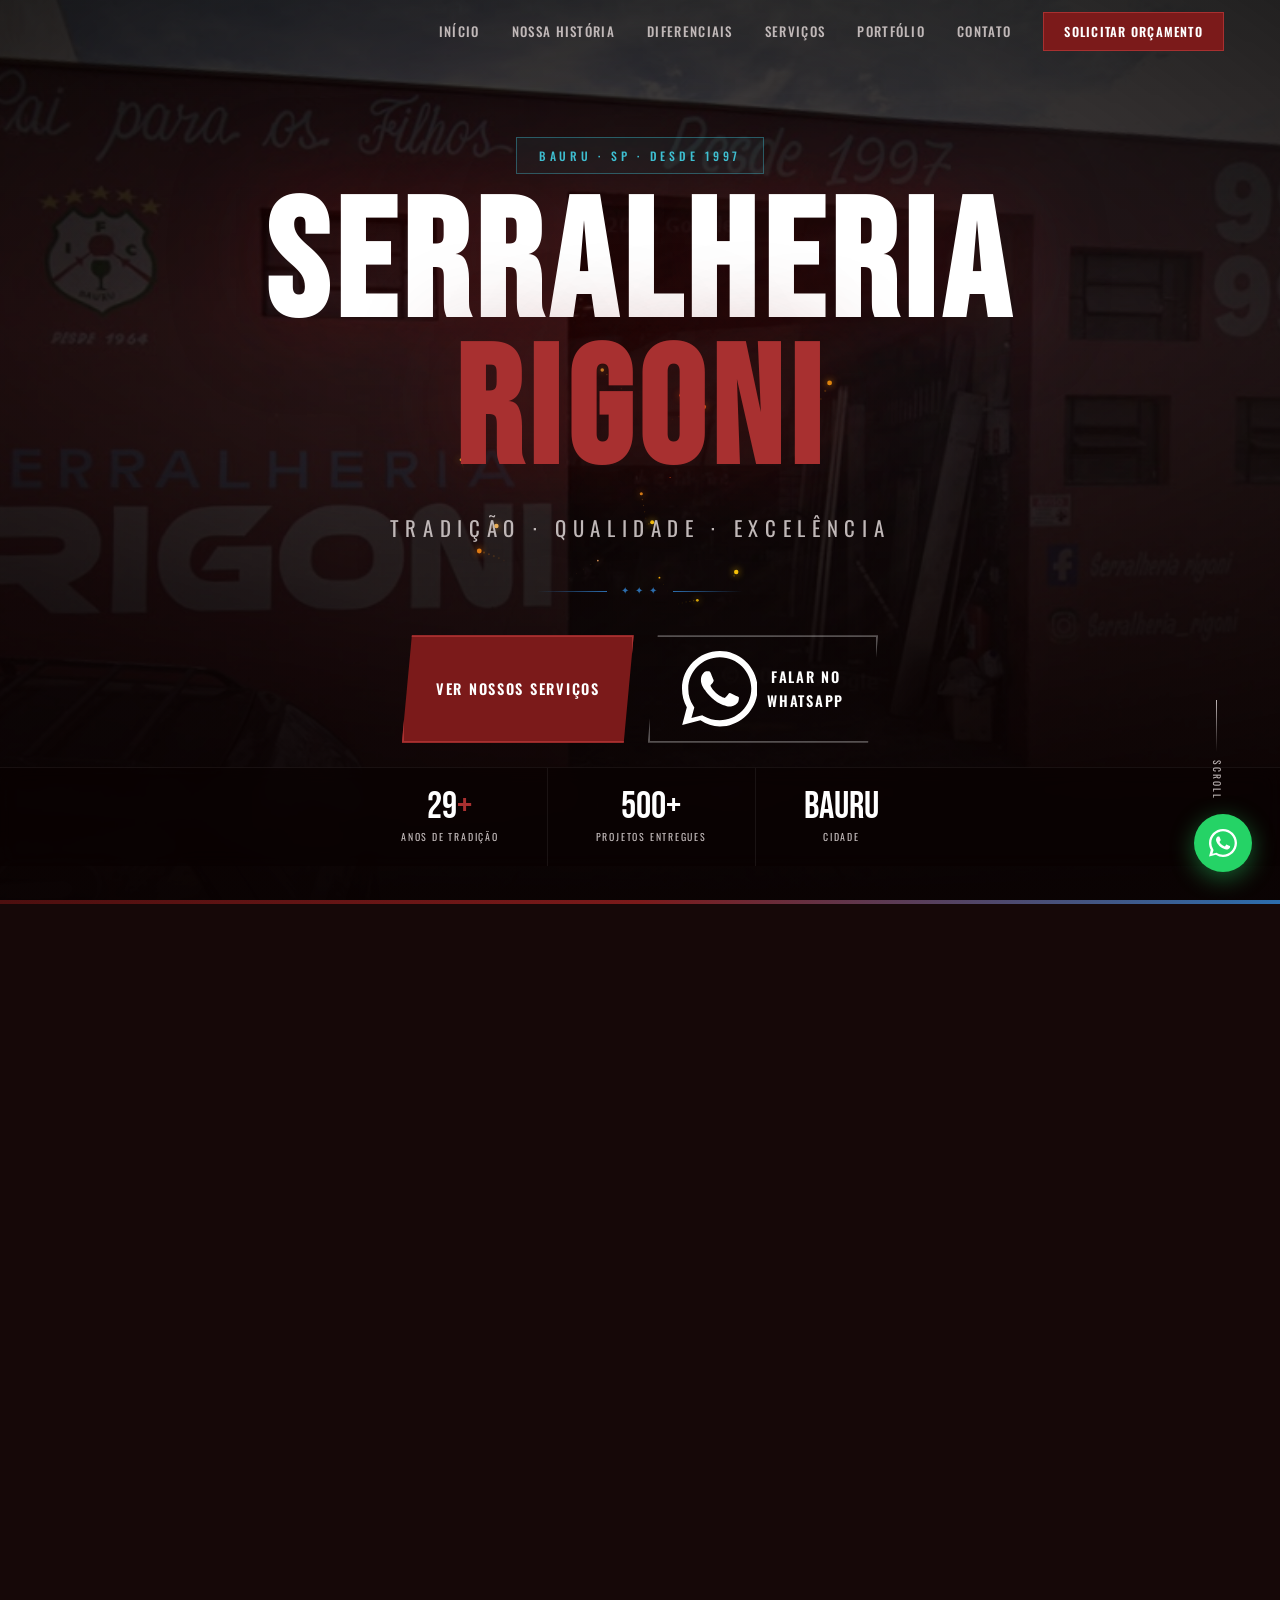
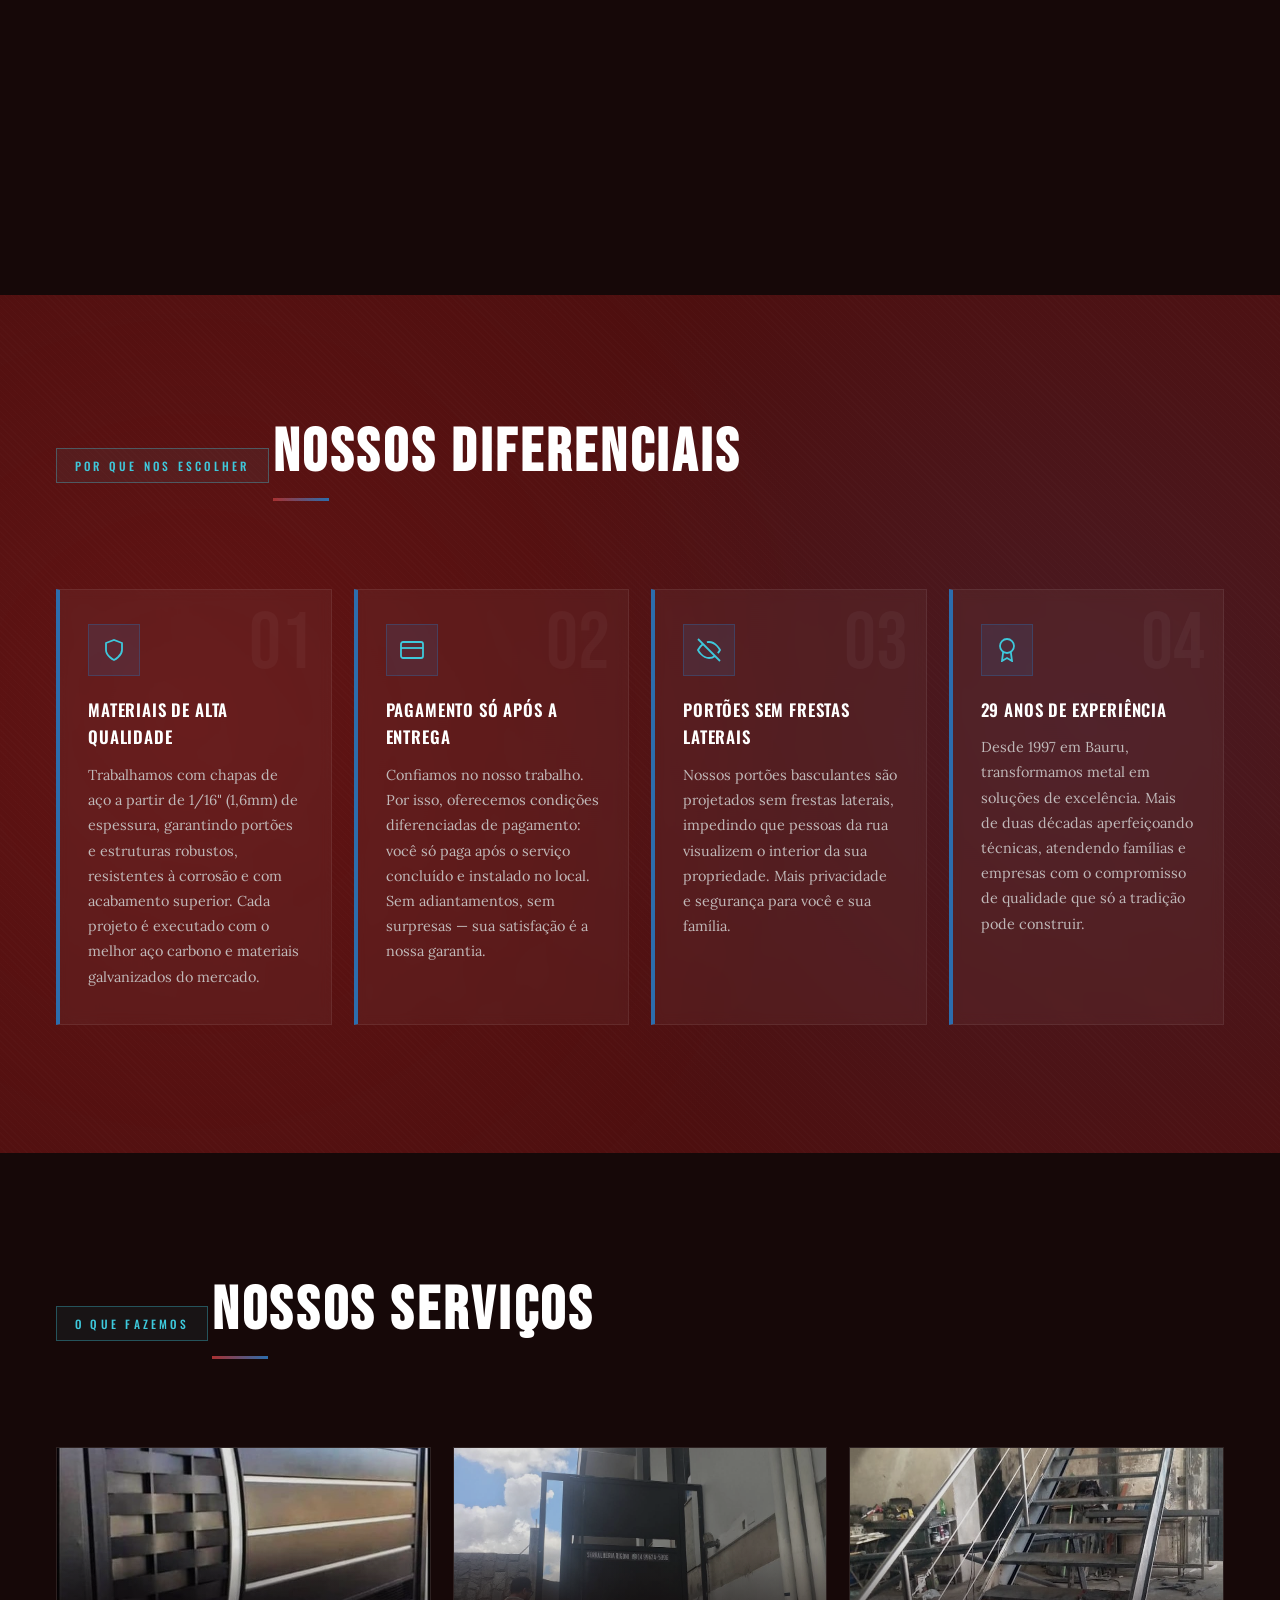
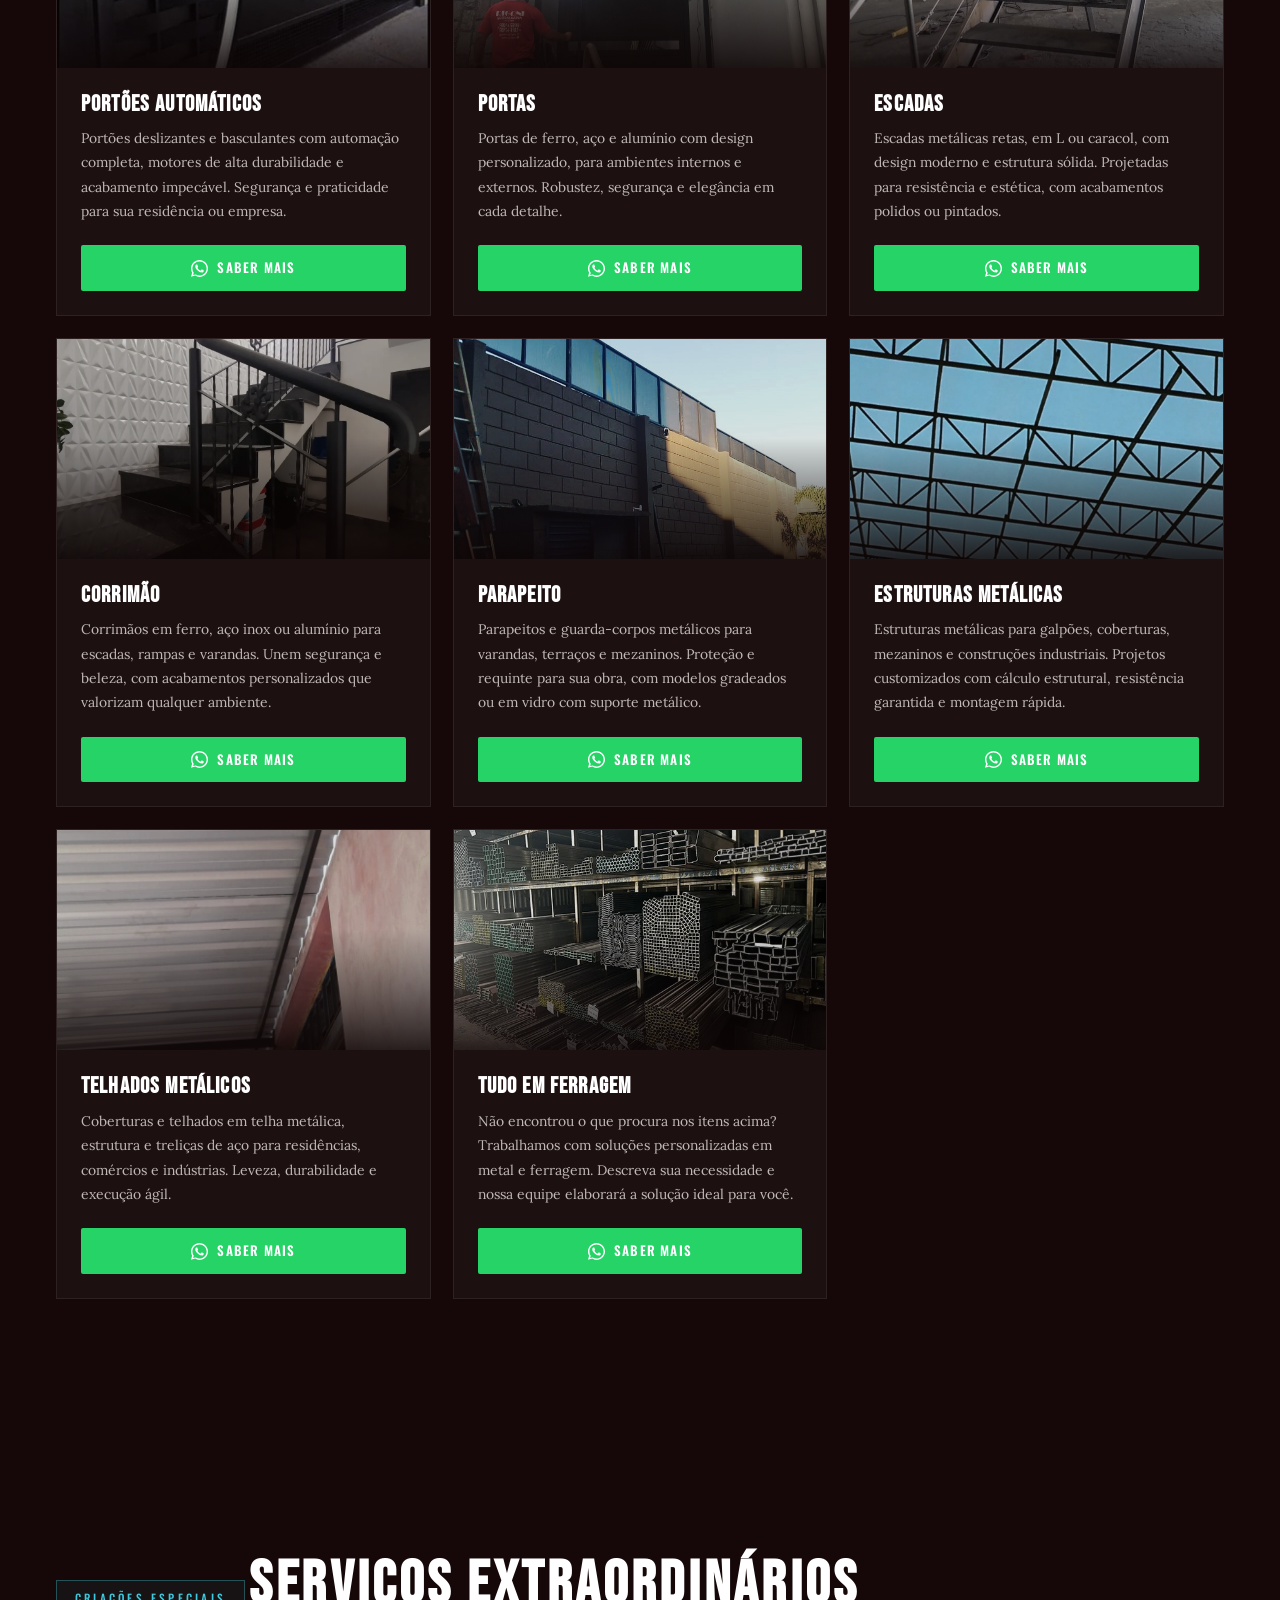
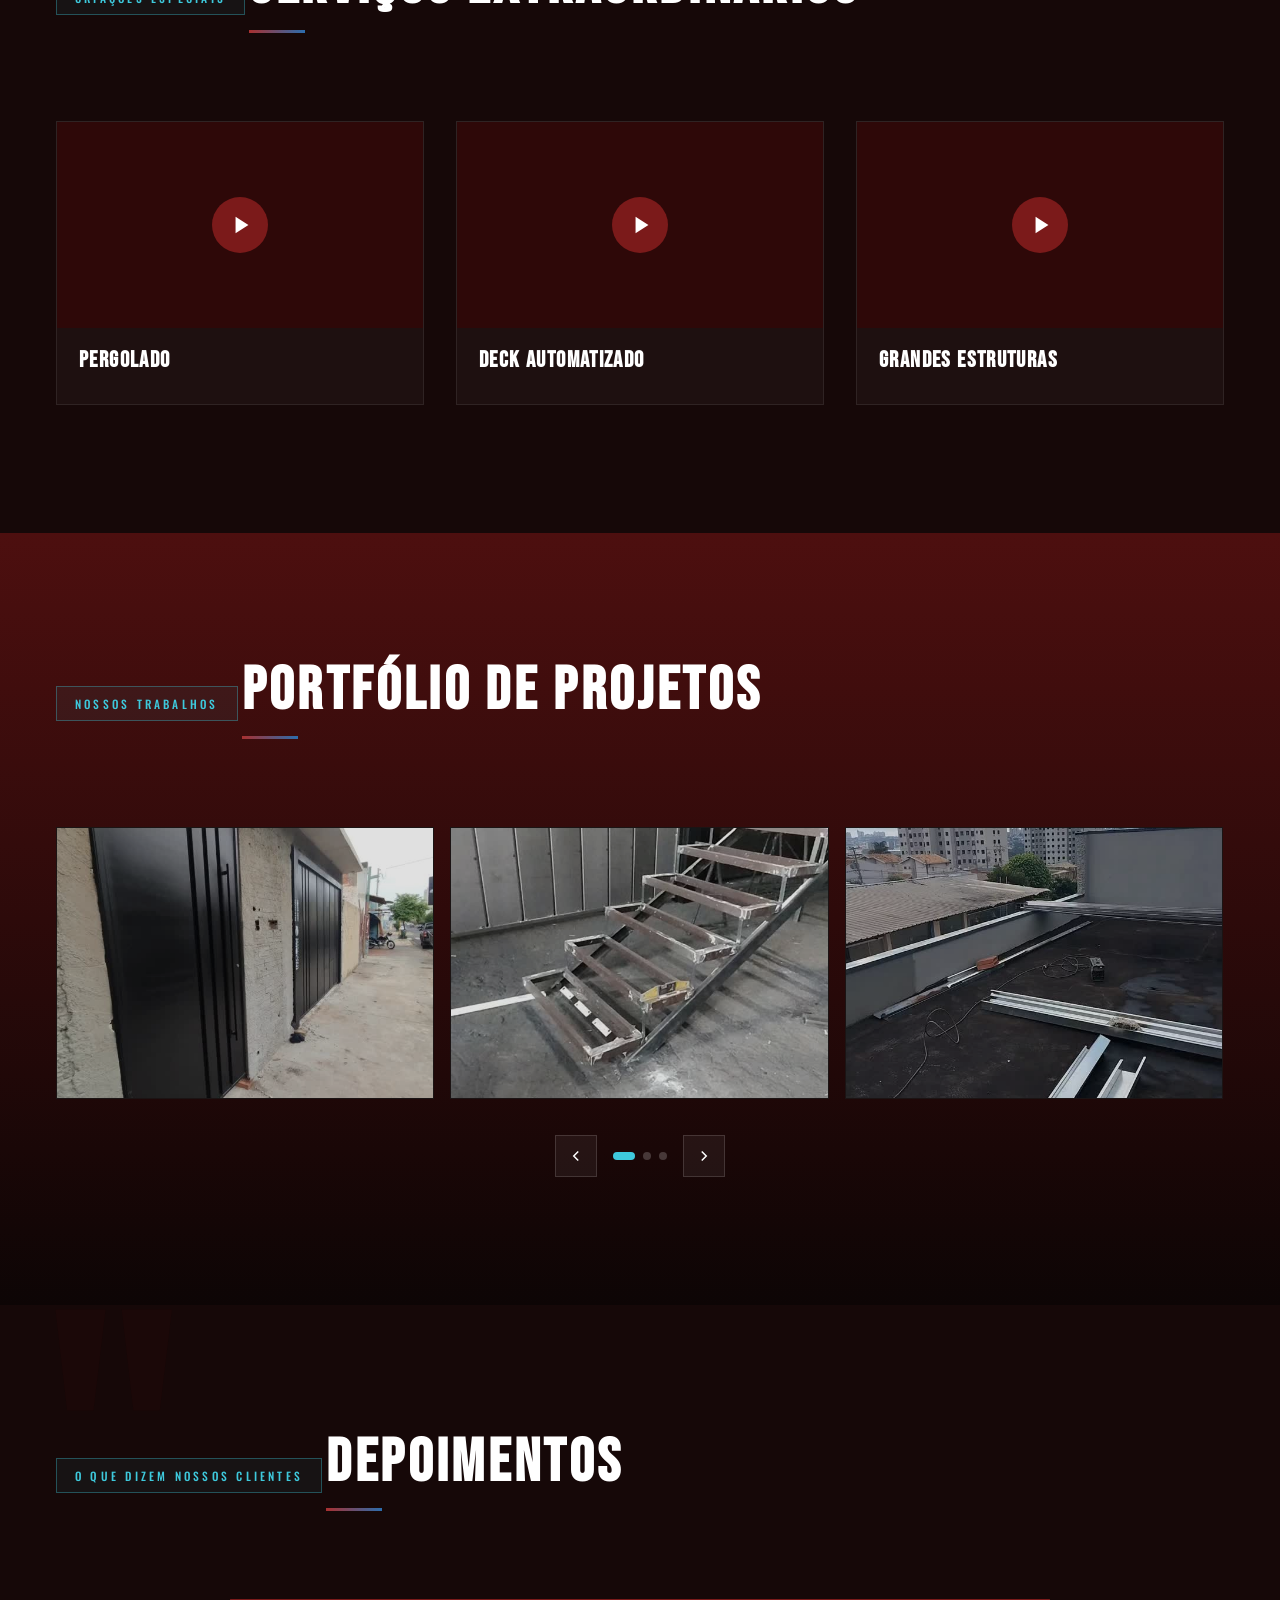
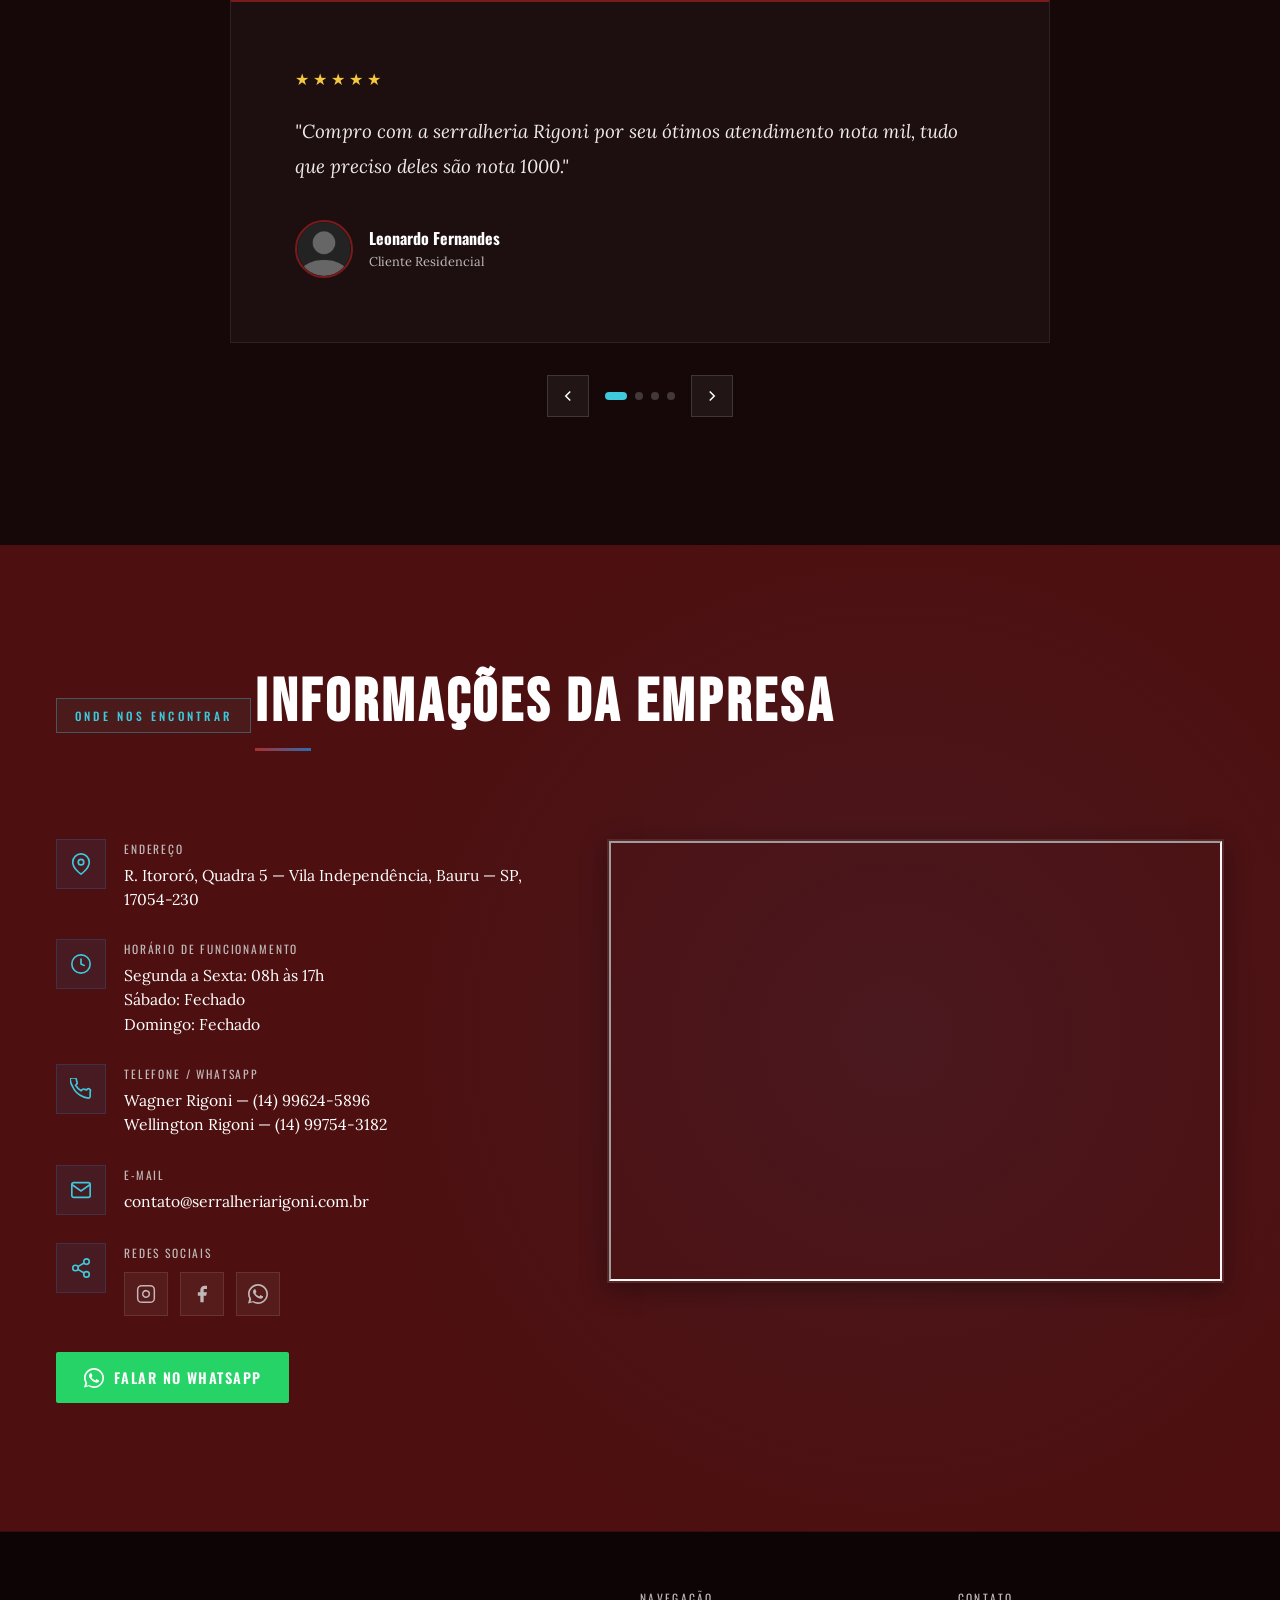
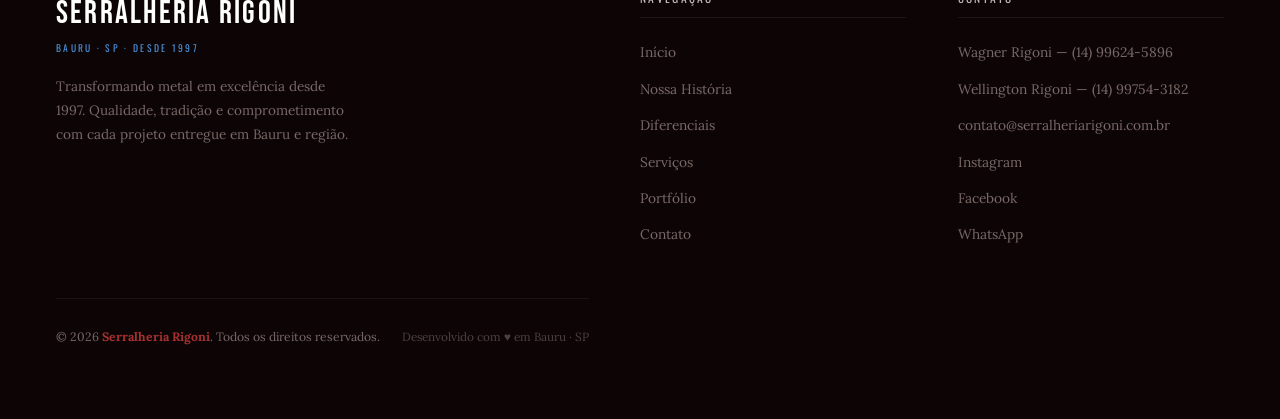
==== commit 499bd571: "ajustes" ====
--- a/index.html
+++ b/index.html
@@ -102,6 +102,9 @@
   <!-- SERVIÇOS -->
   <section id="servicos" class="secao" aria-label="Nossos serviços"></section>
 
+  <!-- SERVIÇOS EXTRAORDINÁRIOS -->
+  <section id="servicos-extraordinarios" class="secao" aria-label="Serviços Extraordinários"></section>
+
   <!-- PORTFÓLIO -->
   <section id="portfolio" class="secao" aria-label="Portfólio de projetos"></section>
 
--- a/assets/css/style.css
+++ b/assets/css/style.css
@@ -444,6 +444,8 @@
 #lb-img { max-width: 100%; max-height: 86vh; object-fit: contain; box-shadow: 0 0 80px rgba(0,0,0,0.9); }
 #lb-iframe { display: none; width: min(85vw,960px); aspect-ratio: 16/9; border: none; box-shadow: 0 0 80px rgba(0,0,0,0.9); }
 #lb-iframe.ativo { display: block; }
+#lb-video { display: none; width: min(85vw,960px); max-height: 86vh; border: none; box-shadow: 0 0 80px rgba(0,0,0,0.9); background: #000; }
+#lb-video.ativo { display: block; }
 .lb-close {
   position: absolute; top: -52px; right: 0;
   width: 40px; height: 40px; background: rgba(255,255,255,0.08);
@@ -625,3 +627,63 @@
   .hero-stat   { padding: 10px 24px; }
   .hero-content {padding: clamp(90px, 12vh, 120px) var(--gap-pad) 24px;}
 }
+
+/* ========================
+   SERVIÇOS EXTRAORDINÁRIOS
+   ======================== */
+.srv-ext-grid {
+  display: grid;
+  grid-template-columns: repeat(3, 1fr);
+  gap: clamp(16px, 3vw, 32px);
+  margin-top: 48px;
+}
+@media (max-width: 900px) { .srv-ext-grid { grid-template-columns: 1fr 1fr; } }
+@media (max-width: 560px) { .srv-ext-grid { grid-template-columns: 1fr; } }
+
+.srv-ext-item {
+  background: rgba(255,255,255,0.035);
+  border: 1px solid rgba(255,255,255,0.08);
+  overflow: hidden;
+  cursor: pointer;
+  transition: var(--transicao);
+}
+.srv-ext-item:hover { border-color: var(--vinho-claro); transform: translateY(-4px); box-shadow: var(--sombra-media); }
+
+.srv-ext-video-wrap {
+  position: relative;
+  aspect-ratio: 16/9;
+  overflow: hidden;
+  background: var(--vinho-escuro);
+}
+.srv-ext-thumb {
+  width: 100%; height: 100%;
+  object-fit: cover;
+  display: block;
+  pointer-events: none;
+}
+.srv-ext-overlay {
+  position: absolute; inset: 0;
+  background: rgba(10,2,2,0.45);
+  display: flex; align-items: center; justify-content: center;
+  transition: var(--transicao);
+}
+.srv-ext-item:hover .srv-ext-overlay { background: rgba(123,26,26,0.55); }
+
+.srv-ext-play {
+  width: 56px; height: 56px;
+  background: var(--vinho);
+  border-radius: 50%;
+  display: flex; align-items: center; justify-content: center;
+  color: var(--branco);
+  transition: var(--transicao);
+}
+.srv-ext-play svg { width: 22px; height: 22px; margin-left: 3px; }
+.srv-ext-item:hover .srv-ext-play { transform: scale(1.12); background: var(--vinho-claro); }
+
+.srv-ext-body { padding: 20px 22px 24px; }
+.srv-ext-titulo {
+  font-family: 'Bebas Neue', sans-serif;
+  font-size: 1.45rem; letter-spacing: 0.06em;
+  color: var(--branco); margin-bottom: 8px;
+}
+.srv-ext-desc { font-size: 0.88rem; color: var(--cinza-metal); line-height: 1.7; }
